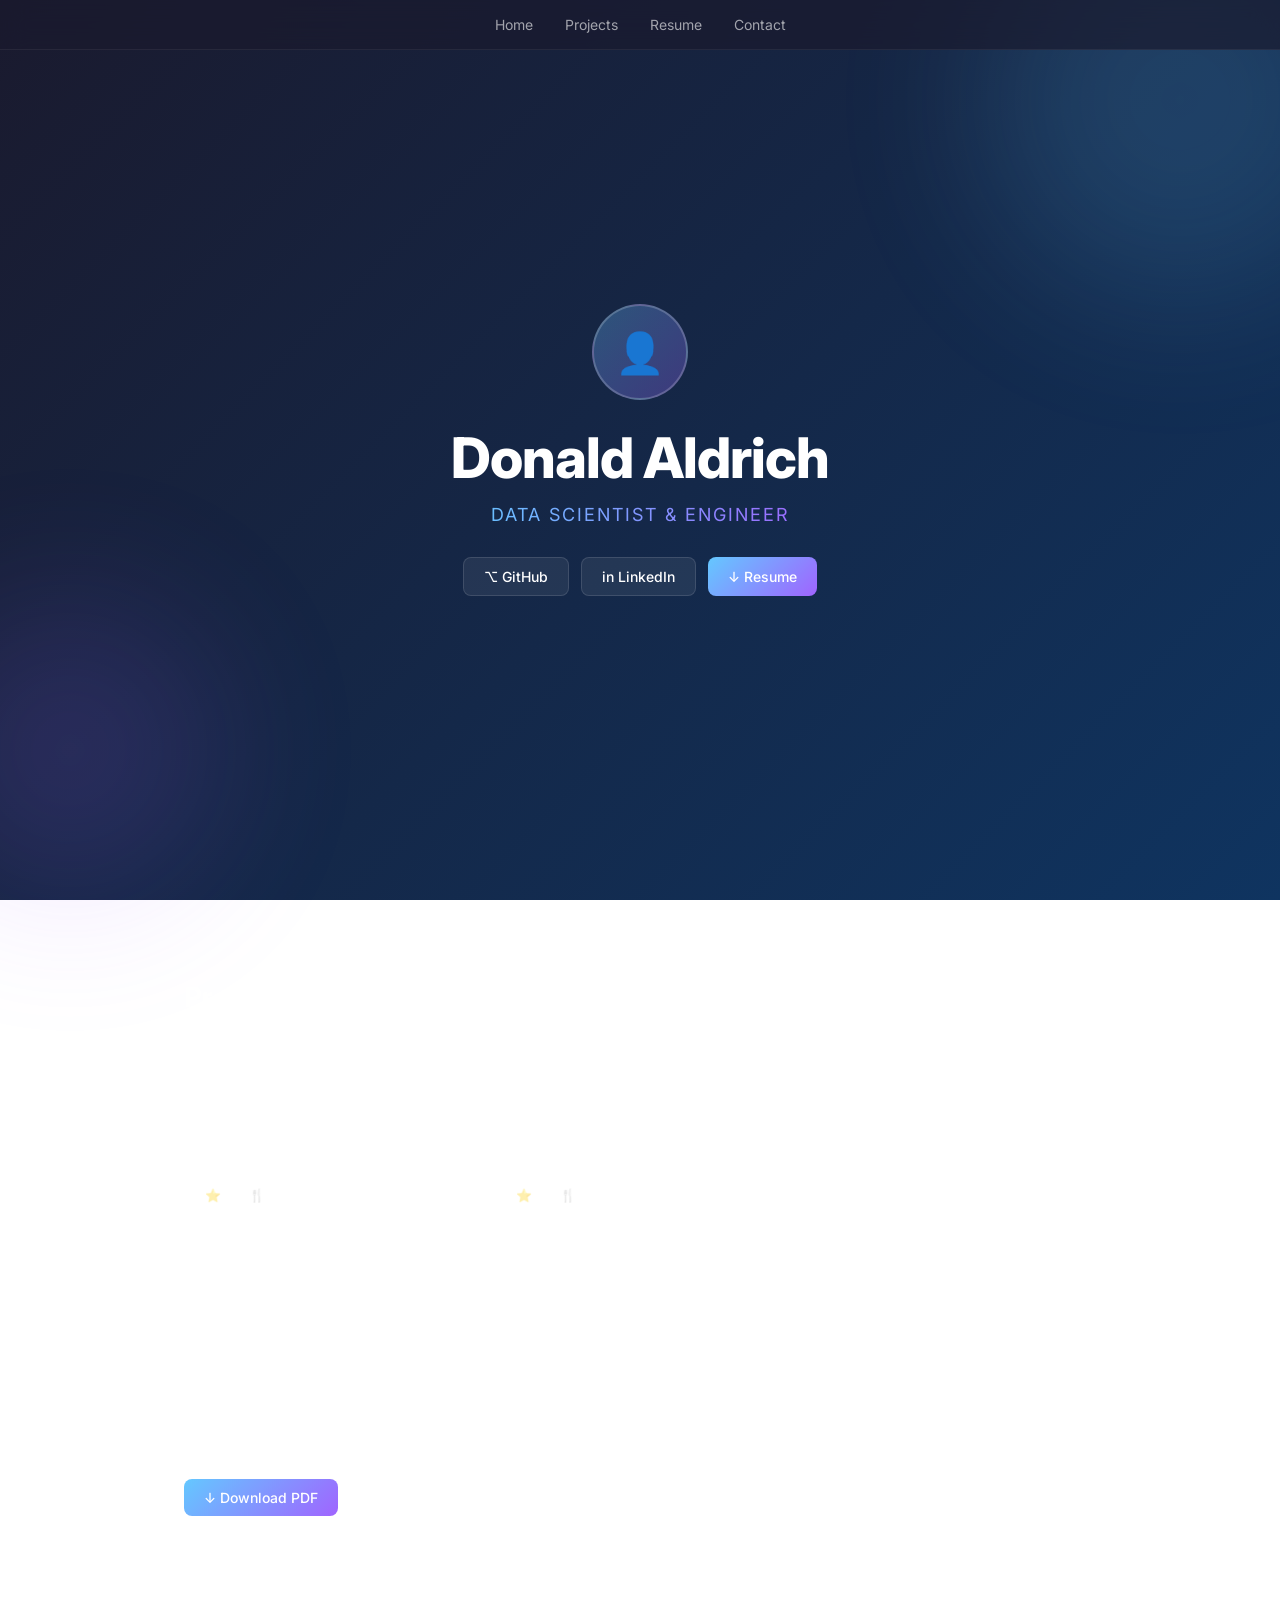
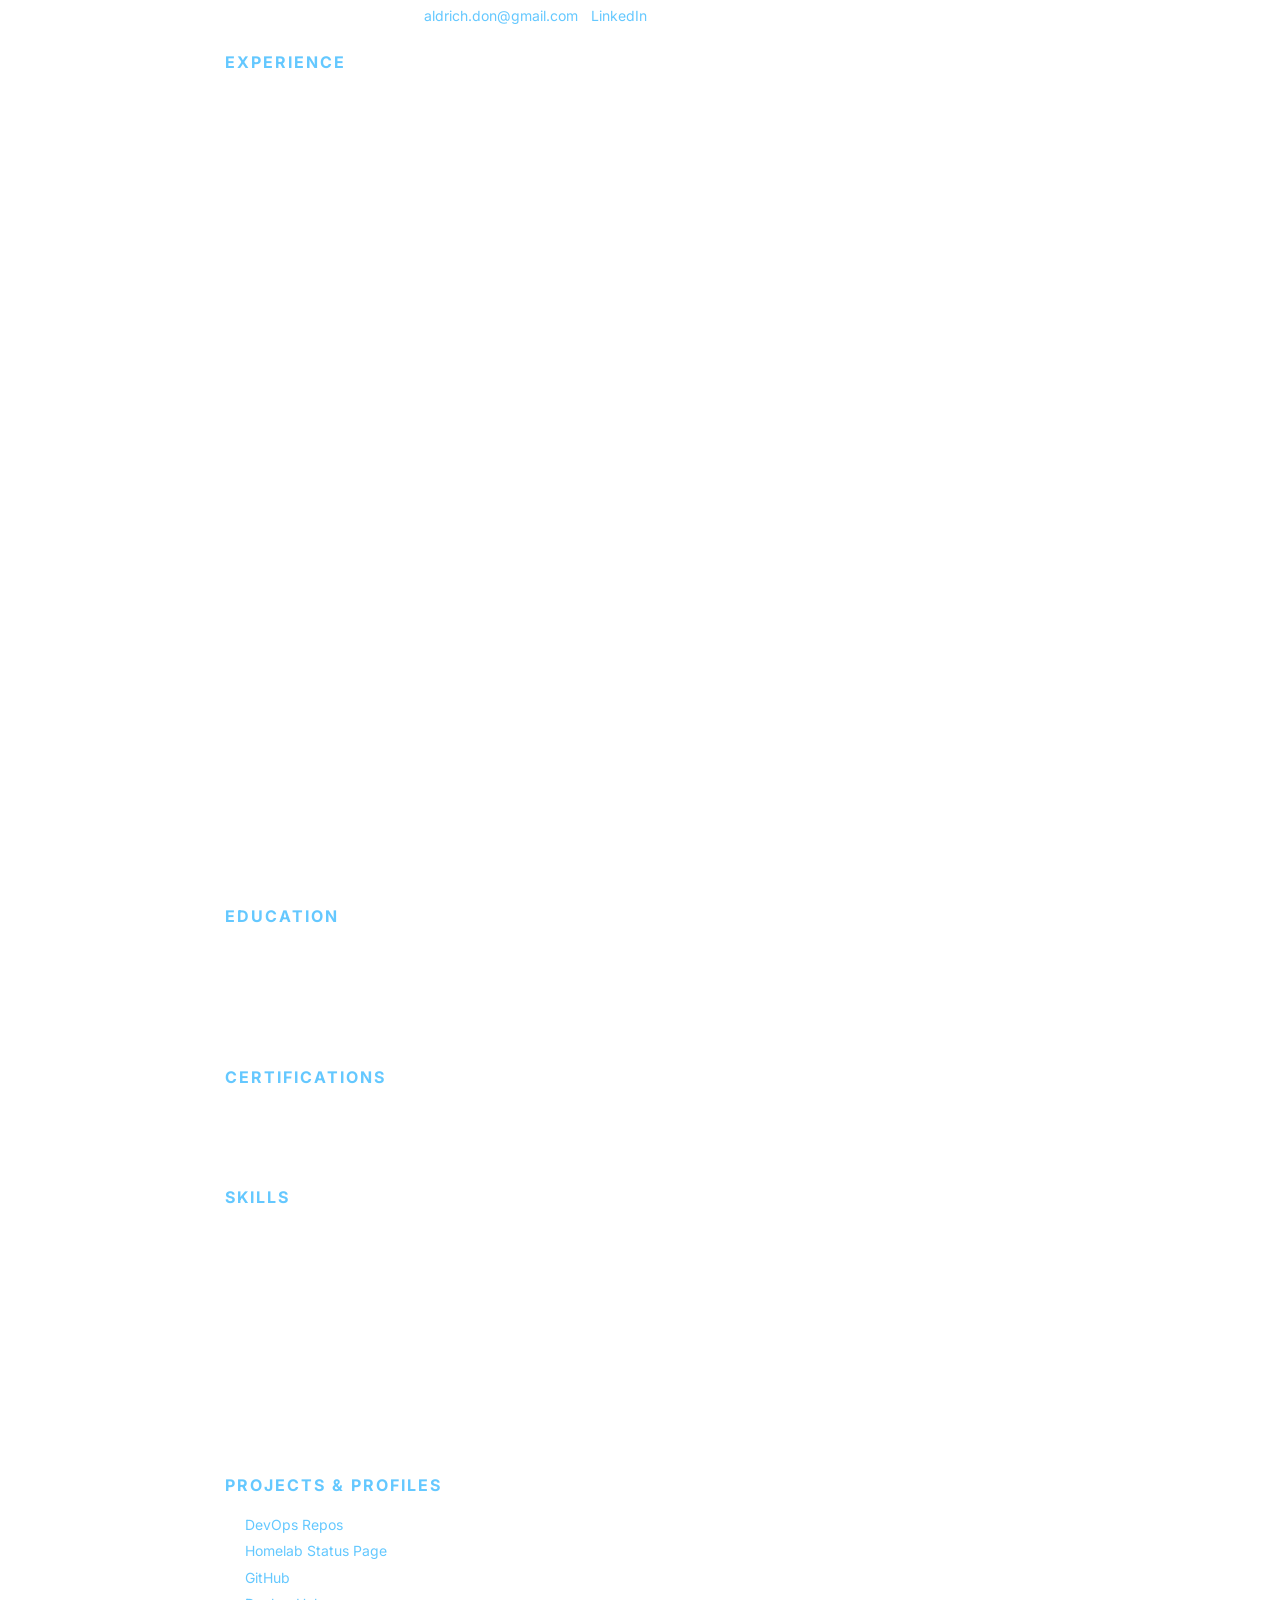
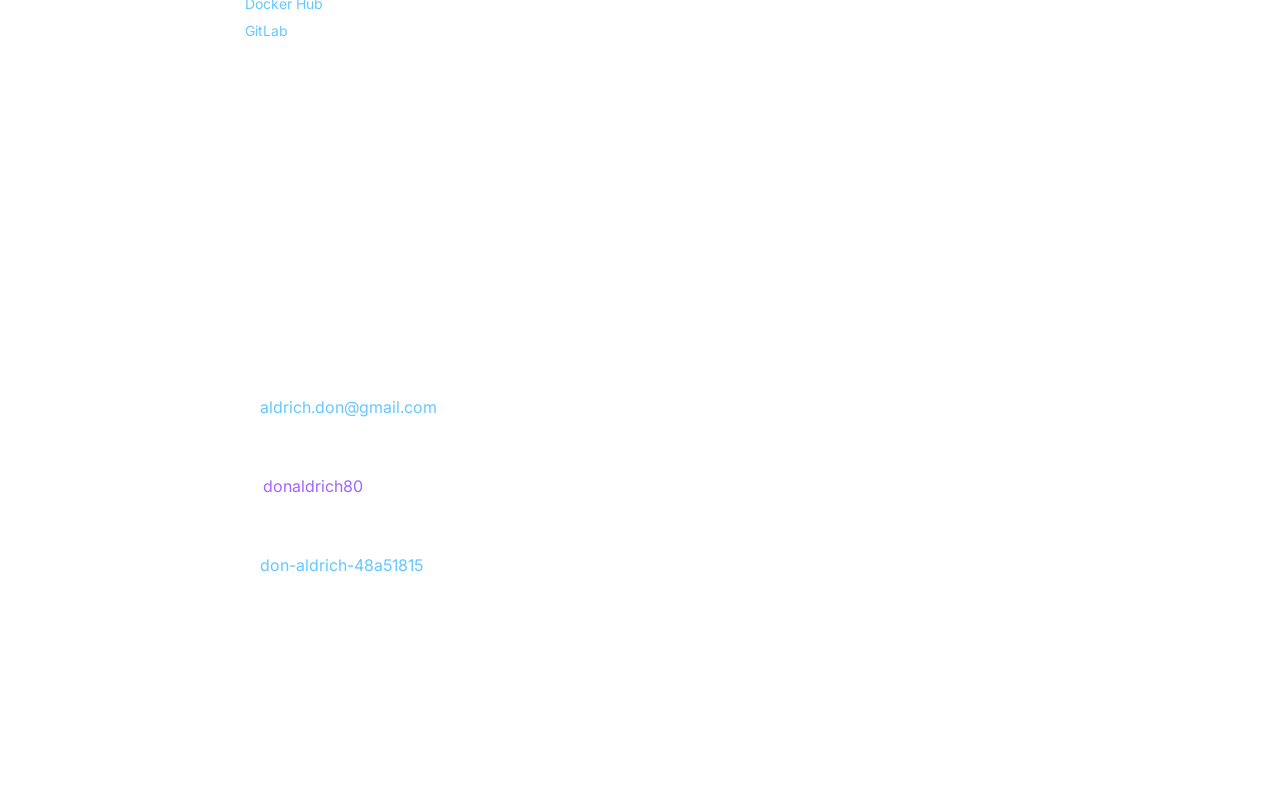
==== index.html @ c48403b6 "deploy: fc37e6090ed755e62eccf5a403fc40b8e1066cb6 donaldrich80/resume@fc37e6090ed755e62eccf5a403fc40b" ====
<!DOCTYPE html><html lang="en"> <head><meta charset="UTF-8"><meta name="viewport" content="width=device-width, initial-scale=1.0"><title>Donald Aldrich — Data Scientist &amp; Engineer</title><meta name="description" content="Portfolio of Donald Aldrich, Data Scientist &#38; Engineer"><link rel="preconnect" href="https://fonts.googleapis.com"><link rel="preconnect" href="https://fonts.gstatic.com" crossorigin><link href="https://fonts.googleapis.com/css2?family=Inter:wght@400;500;600;700;800&display=swap" rel="stylesheet"><link rel="icon" type="image/svg+xml" href="data:image/svg+xml,<svg xmlns='http://www.w3.org/2000/svg' viewBox='0 0 100 100'><text y='.9em' font-size='90'>👤</text></svg>"><style>.resume-content[data-astro-cid-kkjzqxxy] h1{font-size:1.5rem;font-weight:800;margin-bottom:4px}.resume-content[data-astro-cid-kkjzqxxy] h2{font-size:1rem;font-weight:700;letter-spacing:2px;text-transform:uppercase;color:var(--accent-blue);margin-top:28px;margin-bottom:12px;padding-bottom:6px;border-bottom:1px solid var(--glass-border)}.resume-content[data-astro-cid-kkjzqxxy] h3{font-size:.95rem;font-weight:600;margin-top:16px;margin-bottom:2px}.resume-content[data-astro-cid-kkjzqxxy] em{color:var(--text-muted);font-style:normal;font-size:.85rem;display:block;margin-bottom:6px}.resume-content[data-astro-cid-kkjzqxxy] ul{padding-left:20px;margin-bottom:8px}.resume-content[data-astro-cid-kkjzqxxy] li{font-size:.875rem;color:#ffffffbf;line-height:1.6;margin-bottom:4px}.resume-content[data-astro-cid-kkjzqxxy] p{font-size:.875rem;color:var(--text-muted);margin-bottom:8px}.resume-content[data-astro-cid-kkjzqxxy] strong{color:var(--text-primary);font-weight:600}.resume-content[data-astro-cid-kkjzqxxy] a{color:var(--accent-blue);text-decoration:none}.resume-content[data-astro-cid-kkjzqxxy] a:hover{text-decoration:underline}*,*:before,*:after{box-sizing:border-box;margin:0;padding:0}:root{--bg-start: #1a1a2e;--bg-end: #0f3460;--accent-blue: #64c8ff;--accent-purple: #a064ff;--glass-bg: rgba(255, 255, 255, .07);--glass-border: rgba(255, 255, 255, .12);--text-primary: #ffffff;--text-muted: rgba(255, 255, 255, .5);--font-sans: "Inter", system-ui, sans-serif}html{scroll-behavior:smooth}body{min-height:100vh;background:linear-gradient(135deg,var(--bg-start) 0%,var(--bg-end) 100%);background-attachment:fixed;color:var(--text-primary);font-family:var(--font-sans);overflow-x:hidden}.glass{background:var(--glass-bg);backdrop-filter:blur(12px);-webkit-backdrop-filter:blur(12px);border:1px solid var(--glass-border);border-radius:16px}.gradient-text{background:linear-gradient(90deg,var(--accent-blue),var(--accent-purple));-webkit-background-clip:text;-webkit-text-fill-color:transparent;background-clip:text}.orb{position:fixed;border-radius:50%;pointer-events:none;filter:blur(80px);opacity:.15;z-index:0}.orb-blue{width:400px;height:400px;background:var(--accent-blue);top:-100px;right:-100px}.orb-purple{width:300px;height:300px;background:var(--accent-purple);bottom:0;left:-80px}.btn{display:inline-flex;align-items:center;gap:8px;padding:10px 20px;border-radius:8px;font-size:.875rem;font-weight:500;text-decoration:none;transition:transform .2s,box-shadow .2s;cursor:pointer;border:none}.btn:hover{transform:translateY(-2px);box-shadow:0 8px 24px #0000004d}.btn-primary{background:linear-gradient(135deg,var(--accent-blue),var(--accent-purple));color:#fff}.btn-ghost{background:var(--glass-bg);border:1px solid var(--glass-border);color:var(--text-primary)}.btn-ghost:hover{background:#ffffff1f}.reveal{opacity:0;transform:translateY(28px);transition:opacity .6s ease,transform .6s ease}.reveal.visible{opacity:1;transform:translateY(0)}section{position:relative;z-index:1;padding:80px 24px;max-width:960px;margin:0 auto}@keyframes float{0%,to{transform:translateY(0)}50%{transform:translateY(-10px)}}.float{animation:float 4s ease-in-out infinite}
</style></head> <body> <!-- Ambient orbs (fixed, behind content) --> <div class="orb orb-blue"></div> <div class="orb orb-purple"></div> <!-- Nav --> <nav style="
      position: fixed; top: 0; left: 0; right: 0; z-index: 100;
      display: flex; justify-content: center; gap: 32px;
      padding: 16px 24px;
      background: rgba(26,26,46,0.7);
      backdrop-filter: blur(12px);
      border-bottom: 1px solid rgba(255,255,255,0.06);
    "> <a href="#hero" style="color: rgba(255,255,255,0.6); text-decoration: none; font-size: 0.875rem; transition: color 0.2s;" onmouseover="this.style.color='#fff'" onmouseout="this.style.color='rgba(255,255,255,0.6)'">Home</a> <a href="#projects" style="color: rgba(255,255,255,0.6); text-decoration: none; font-size: 0.875rem; transition: color 0.2s;" onmouseover="this.style.color='#fff'" onmouseout="this.style.color='rgba(255,255,255,0.6)'">Projects</a> <a href="#resume" style="color: rgba(255,255,255,0.6); text-decoration: none; font-size: 0.875rem; transition: color 0.2s;" onmouseover="this.style.color='#fff'" onmouseout="this.style.color='rgba(255,255,255,0.6)'">Resume</a> <a href="#contact" style="color: rgba(255,255,255,0.6); text-decoration: none; font-size: 0.875rem; transition: color 0.2s;" onmouseover="this.style.color='#fff'" onmouseout="this.style.color='rgba(255,255,255,0.6)'">Contact</a> </nav> <main> <section id="hero" style="min-height: 100vh; display: flex; align-items: center; justify-content: center; text-align: center;"> <div class="reveal"> <!-- Avatar --> <div class="float" style="margin-bottom: 24px;"> <div style="
        width: 96px; height: 96px; border-radius: 50%; margin: 0 auto;
        background: linear-gradient(135deg, rgba(100,200,255,0.3), rgba(160,100,255,0.3));
        border: 2px solid rgba(255,255,255,0.2);
        display: flex; align-items: center; justify-content: center;
        font-size: 2.5rem;
      ">👤</div> </div> <!-- Name + Title --> <h1 style="font-size: clamp(2rem, 5vw, 3.5rem); font-weight: 800; letter-spacing: -1px; margin-bottom: 12px;"> Donald Aldrich </h1> <p class="gradient-text" style="font-size: 1.125rem; letter-spacing: 2px; text-transform: uppercase; margin-bottom: 32px;"> Data Scientist &amp; Engineer </p> <!-- CTA buttons --> <div style="display: flex; gap: 12px; justify-content: center; flex-wrap: wrap;"> <a href="https://github.com/donaldrich80" target="_blank" rel="noopener" class="btn btn-ghost">
⌥ GitHub
</a> <a href="https://www.linkedin.com/in/don-aldrich-48a51815/" target="_blank" rel="noopener" class="btn btn-ghost">
in LinkedIn
</a> <a href="/resume.pdf" download class="btn btn-primary">
↓ Resume
</a> </div> </div> </section> <section id="projects" class="reveal"> <h2 style="font-size: 1.75rem; font-weight: 700; margin-bottom: 8px;">Projects</h2> <p style="color: rgba(255,255,255,0.5); margin-bottom: 40px;">A selection of public work</p> <div style="display: grid; grid-template-columns: repeat(auto-fill, minmax(280px, 1fr)); gap: 20px;"> <a href="https://github.com/donaldrich80/donaldrich80" target="_blank" rel="noopener" class="glass" style="
          display: block; padding: 20px; text-decoration: none; color: inherit;
          transition: transform 0.2s, box-shadow 0.2s;
        " onmouseover="this.style.transform='translateY(-4px)';this.style.boxShadow='0 12px 40px rgba(0,0,0,0.4)'" onmouseout="this.style.transform='';this.style.boxShadow=''"> <div style="display: flex; justify-content: space-between; align-items: flex-start; margin-bottom: 10px;"> <span style="font-weight: 600; font-size: 0.95rem;">donaldrich80</span>  </div> <p style="color: rgba(255,255,255,0.55); font-size: 0.85rem; line-height: 1.5; margin-bottom: 16px; min-height: 40px;"> My GitHub profile repo </p> <div style="display: flex; gap: 16px; font-size: 0.8rem; color: rgba(255,255,255,0.4);"> <span>⭐ 0</span> <span>🍴 0</span>  </div> </a><a href="https://github.com/donaldrich80/homelab" target="_blank" rel="noopener" class="glass" style="
          display: block; padding: 20px; text-decoration: none; color: inherit;
          transition: transform 0.2s, box-shadow 0.2s;
        " onmouseover="this.style.transform='translateY(-4px)';this.style.boxShadow='0 12px 40px rgba(0,0,0,0.4)'" onmouseout="this.style.transform='';this.style.boxShadow=''"> <div style="display: flex; justify-content: space-between; align-items: flex-start; margin-bottom: 10px;"> <span style="font-weight: 600; font-size: 0.95rem;">homelab</span>  </div> <p style="color: rgba(255,255,255,0.55); font-size: 0.85rem; line-height: 1.5; margin-bottom: 16px; min-height: 40px;"> No description </p> <div style="display: flex; gap: 16px; font-size: 0.8rem; color: rgba(255,255,255,0.4);"> <span>⭐ 0</span> <span>🍴 0</span>  </div> </a> </div> </section> <section id="resume" class="reveal" data-astro-cid-kkjzqxxy> <h2 style="font-size: 1.75rem; font-weight: 700; margin-bottom: 8px;" data-astro-cid-kkjzqxxy>Resume</h2> <p style="color: rgba(255,255,255,0.5); margin-bottom: 32px;" data-astro-cid-kkjzqxxy>View or download the full PDF</p> <div style="margin-bottom: 24px;" data-astro-cid-kkjzqxxy> <a href="/resume.pdf" download class="btn btn-primary" style="margin-right: 12px;" data-astro-cid-kkjzqxxy>
↓ Download PDF
</a> <a href="/resume.pdf" target="_blank" rel="noopener" class="btn btn-ghost" data-astro-cid-kkjzqxxy>
↗ Open in new tab
</a> </div> <div class="glass resume-content" style="padding: 32px 40px;" data-astro-cid-kkjzqxxy> <h1 id="donavan-aldrich">Donavan Aldrich</h1>
<p>Dallas, TX | (573) 239-5923 | <a href="mailto:aldrich.don@gmail.com">aldrich.don@gmail.com</a> | <a href="https://www.linkedin.com/in/don-aldrich-48a51815/">LinkedIn</a></p>
<h2 id="experience">Experience</h2>
<h3 id="devops-engineer-contract--wells-fargo">DevOps Engineer (Contract) — Wells Fargo</h3>
<p><em>Mar 2024 – Aug 2025 | Irving, TX</em></p>
<ul>
<li>Automated various manual processes (maintenance, upgrading, provisioning) for critical network security infrastructure (RSA/2FA)</li>
<li>Implemented observability metrics with Prometheus and Grafana, enabling real-time monitoring and alerting for production incidents</li>
</ul>
<h3 id="devops-engineer--digital-river">DevOps Engineer — Digital River</h3>
<p><em>Mar 2018 – Mar 2024 | Dallas, TX</em></p>
<ul>
<li>Deployed and maintained AWS infrastructure including compute (EC2, Lambda), storage (S3, EBS, EFS), databases (RDS, DynamoDB, Aurora), networking (VPC, Route 53, CloudFront, ELB), and governance (IAM, CloudWatch)</li>
<li>Engineered, implemented, and managed Kubernetes-based multi-node environments and scalable containerized application deployments using EKS, Helm charts, and ArgoCD</li>
<li>Automated infrastructure provisioning and configuration management using Terraform, Ansible, and Packer across multiple environments</li>
<li>Designed metric/logging collection, aggregation, and alerting solutions using Prometheus, Grafana, and InfluxDB</li>
<li>Built, managed, and optimized CI/CD pipelines using Gitlab-CI and GitHub Actions for continuous integration and automated testing</li>
<li>Automated system administration tasks including patching, performance tuning, and troubleshooting across all cloud-based Linux instances</li>
<li>Solid experience with Python scripting for process automation and serverless Lambda development</li>
<li>Optimized cost and performance through automation and tagging strategies</li>
</ul>
<h3 id="data-scientist--elevate-finance">Data Scientist — Elevate Finance</h3>
<p><em>Apr 2014 – Feb 2018 | Addison, TX</em></p>
<ul>
<li>Collaborated with cross-functional teams to formulate and refine operational strategies using statistical analysis and machine learning algorithms</li>
</ul>
<h3 id="statistician--gm-financial">Statistician — GM Financial</h3>
<p><em>Jun 2011 – Apr 2014 | Ft. Worth, TX</em></p>
<ul>
<li>Constructed, validated, and implemented proprietary risk scorecards, back-end predictive models, risk management algorithms, and analytics tools</li>
</ul>
<h3 id="research-specialist--university-of-missouri">Research Specialist — University of Missouri</h3>
<p><em>Jul 2006 – Aug 2009 | Columbia, MO</em></p>
<h2 id="education">Education</h2>
<h3 id="master-of-business-administration-mba">Master of Business Administration (MBA)</h3>
<p><em>University of Texas at Dallas | Dec 2010</em></p>
<h3 id="bachelor-of-science-in-biochemistry">Bachelor of Science in Biochemistry</h3>
<p><em>University of Missouri | May 2006</em></p>
<h2 id="certifications">Certifications</h2>
<ul>
<li>
<p><strong>AWS Certified Solutions Architect – Associate</strong> — Amazon Web Services</p>
</li>
<li>
<p><strong>HashiCorp Certified: Terraform Associate</strong> — HashiCorp</p>
</li>
</ul>
<h2 id="skills">Skills</h2>
<p><strong>AI &#x26; LLMs:</strong> OpenAI, Claude, LangChain, LlamaIndex, Ollama, Hugging Face, RAG, Prompt Engineering, TensorFlow, PyTorch, MLflow<br>
<strong>API:</strong> Kong, Postman, OpenAPI, FastAPI, Swagger<br>
<strong>AWS:</strong> EC2, Lambda, RDS, DynamoDB, S3, EBS, EFS, IAM, EKS, Aurora, Route53, VPC, CloudFront, ELB, CloudWatch<br>
<strong>Automation &#x26; CI/CD:</strong> Drone, AAP, Gitlab, Ansible, GitLab-CI, Github Actions<br>
<strong>Containers &#x26; Virtualization:</strong> Docker, Kubernetes, Helm, BuildX, ArgoCD, Proxmox, VMware, Docker-Compose<br>
<strong>Database:</strong> InfluxDB, Postgres, MySQL, MariaDB, Elasticsearch, MongoDB<br>
<strong>HashiCorp:</strong> Terraform, Vault, Consul, Packer, Vagrant<br>
<strong>Monitoring:</strong> Kibana, Netdata, Logstash, Filebeat, Grafana, Prometheus<br>
<strong>Network / Proxy:</strong> OpenVPN, Traefik, Nginx, WireGuard, Unbound, DNSmasq, TLS/SSL, Cloudflare, Fail2ban<br>
<strong>Scripting:</strong> BASH, Python, Linux<br>
<strong>Security:</strong> RSA, 2FA, PKI<br>
<strong>Data Science:</strong> Machine Learning, Statistical Analysis, Predictive Modeling, Risk Modeling</p>
<h2 id="projects--profiles">Projects &#x26; Profiles</h2>
<ul>
<li><a href="https://resume.donavanaldrich.com/projects">DevOps Repos</a></li>
<li><a href="https://uptime.donavanaldrich.com/status/public">Homelab Status Page</a></li>
<li><a href="https://github.com/donaldrich80">GitHub</a></li>
<li><a href="https://hub.docker.com/u/donaldrich">Docker Hub</a></li>
<li><a href="https://gitlab.com/donaldrich">GitLab</a></li>
</ul> </div> </section> <section id="contact" class="reveal"> <h2 style="font-size: 1.75rem; font-weight: 700; margin-bottom: 8px;">Contact</h2> <p style="color: rgba(255,255,255,0.5); margin-bottom: 32px;">Let's connect</p> <div class="glass" style="padding: 32px; max-width: 480px;"> <div style="display: flex; flex-direction: column; gap: 20px;"> <a href="mailto:aldrich.don@gmail.com" style="display: flex; align-items: center; gap: 14px; text-decoration: none; color: inherit; padding: 12px; border-radius: 8px; transition: background 0.2s;" onmouseover="this.style.background='rgba(255,255,255,0.08)'" onmouseout="this.style.background=''"> <span style="font-size: 1.25rem;">✉</span> <div> <div style="font-size: 0.75rem; color: rgba(255,255,255,0.4); text-transform: uppercase; letter-spacing: 1px;">Email</div> <div style="color: #64c8ff;">aldrich.don@gmail.com</div> </div> </a> <a href="https://github.com/donaldrich80" target="_blank" rel="noopener" style="display: flex; align-items: center; gap: 14px; text-decoration: none; color: inherit; padding: 12px; border-radius: 8px; transition: background 0.2s;" onmouseover="this.style.background='rgba(255,255,255,0.08)'" onmouseout="this.style.background=''"> <span style="font-size: 1.25rem;">⌥</span> <div> <div style="font-size: 0.75rem; color: rgba(255,255,255,0.4); text-transform: uppercase; letter-spacing: 1px;">GitHub</div> <div style="color: #a064ff;">donaldrich80</div> </div> </a> <a href="https://www.linkedin.com/in/don-aldrich-48a51815/" target="_blank" rel="noopener" style="display: flex; align-items: center; gap: 14px; text-decoration: none; color: inherit; padding: 12px; border-radius: 8px; transition: background 0.2s;" onmouseover="this.style.background='rgba(255,255,255,0.08)'" onmouseout="this.style.background=''"> <span style="font-size: 1.25rem;">in</span> <div> <div style="font-size: 0.75rem; color: rgba(255,255,255,0.4); text-transform: uppercase; letter-spacing: 1px;">LinkedIn</div> <div style="color: #64c8ff;">don-aldrich-48a51815</div> </div> </a> </div> </div> </section> </main> <!-- Footer --> <footer style="text-align: center; padding: 40px 24px; color: rgba(255,255,255,0.25); font-size: 0.8rem; position: relative; z-index: 1;">
© 2026 Donald Aldrich </footer> <!-- Scroll-reveal script --> <script type="module">const s=new IntersectionObserver(e=>e.forEach(r=>{r.isIntersecting&&r.target.classList.add("visible")}),{threshold:.15});document.querySelectorAll(".reveal").forEach(e=>s.observe(e));</script> </body> </html>
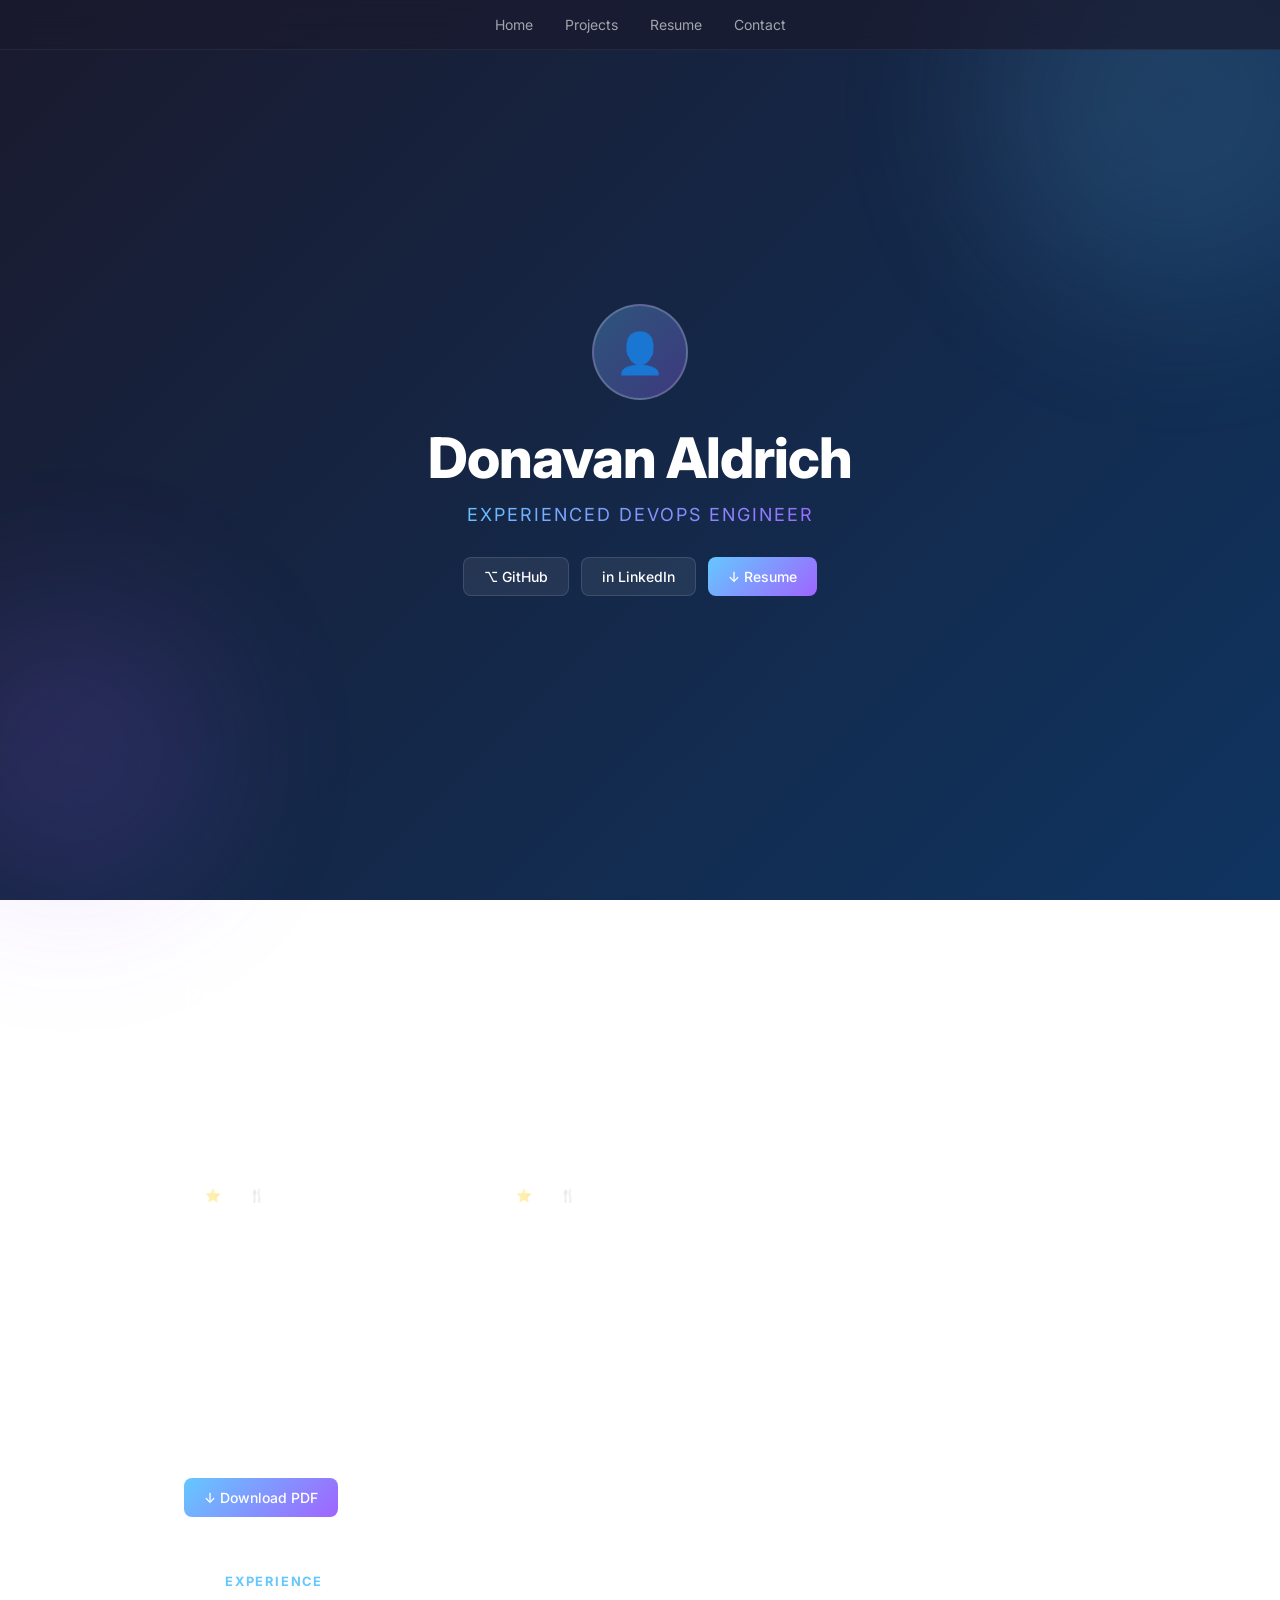
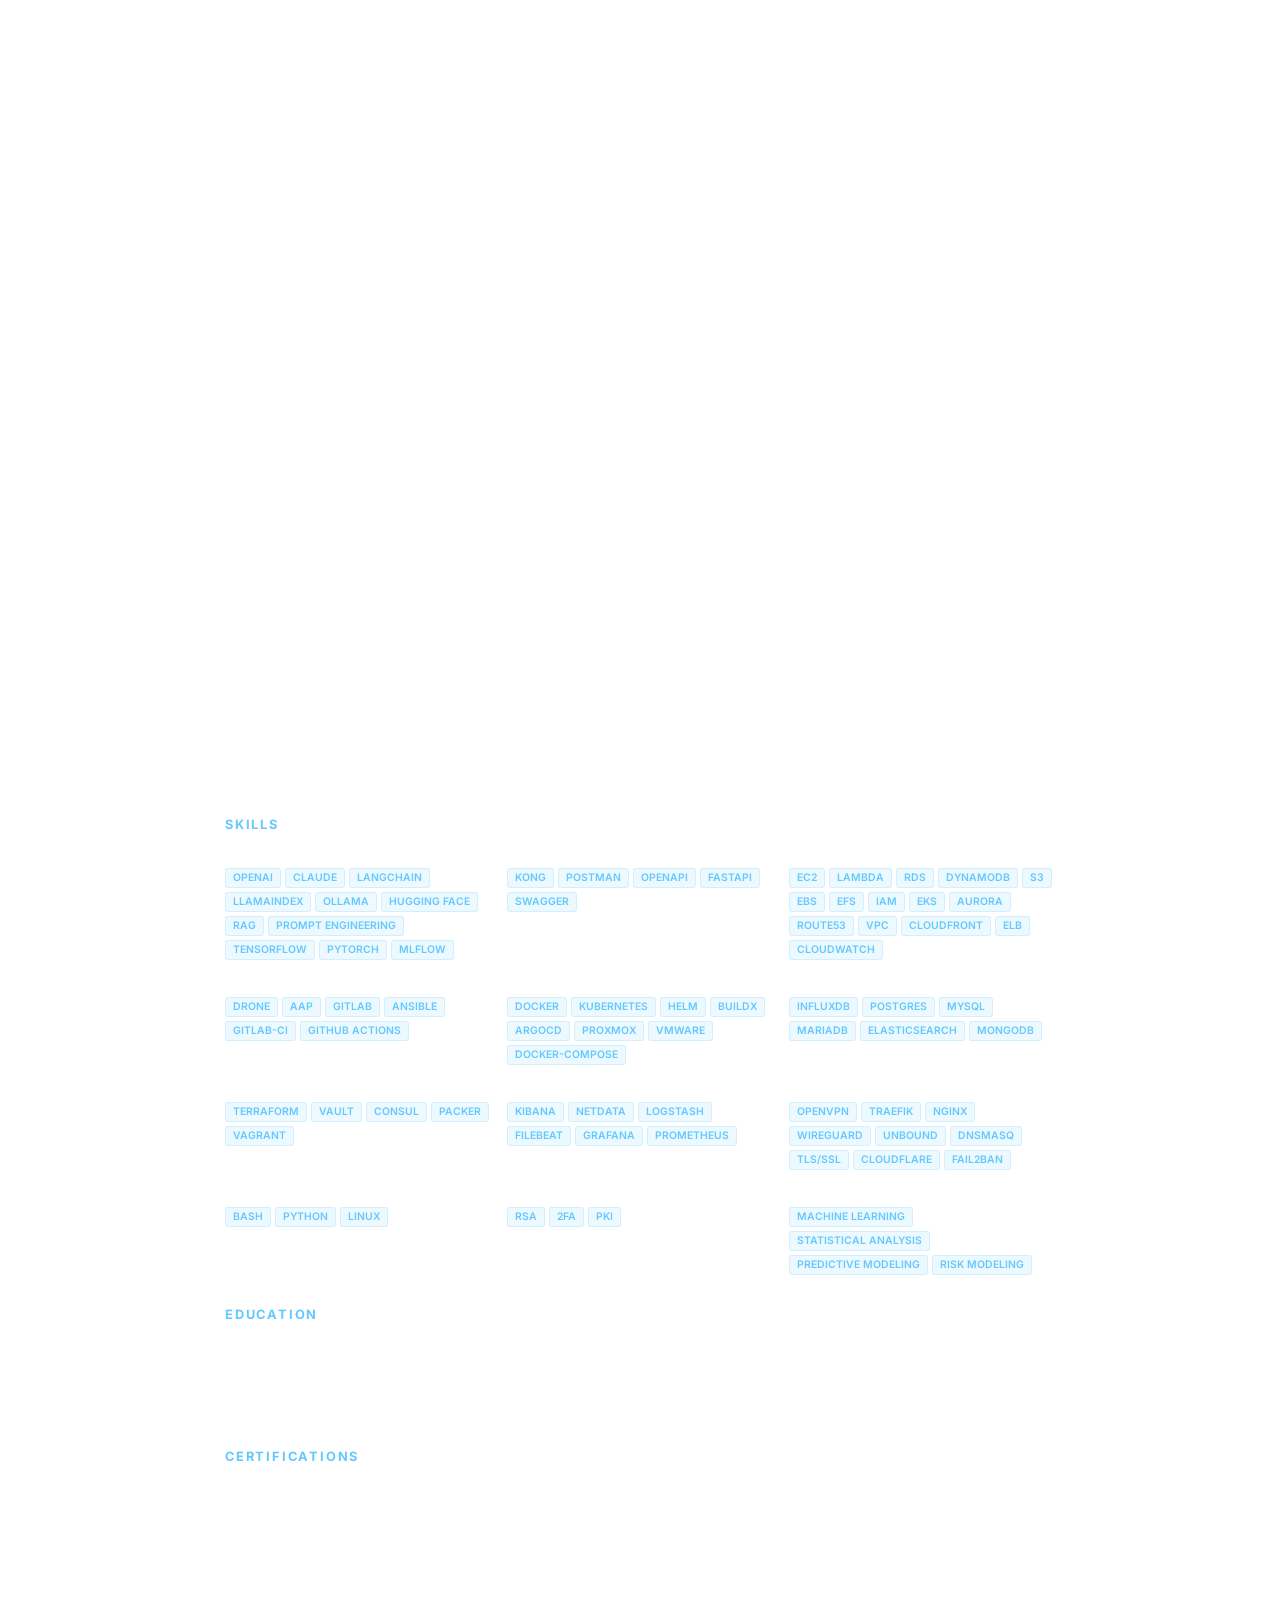
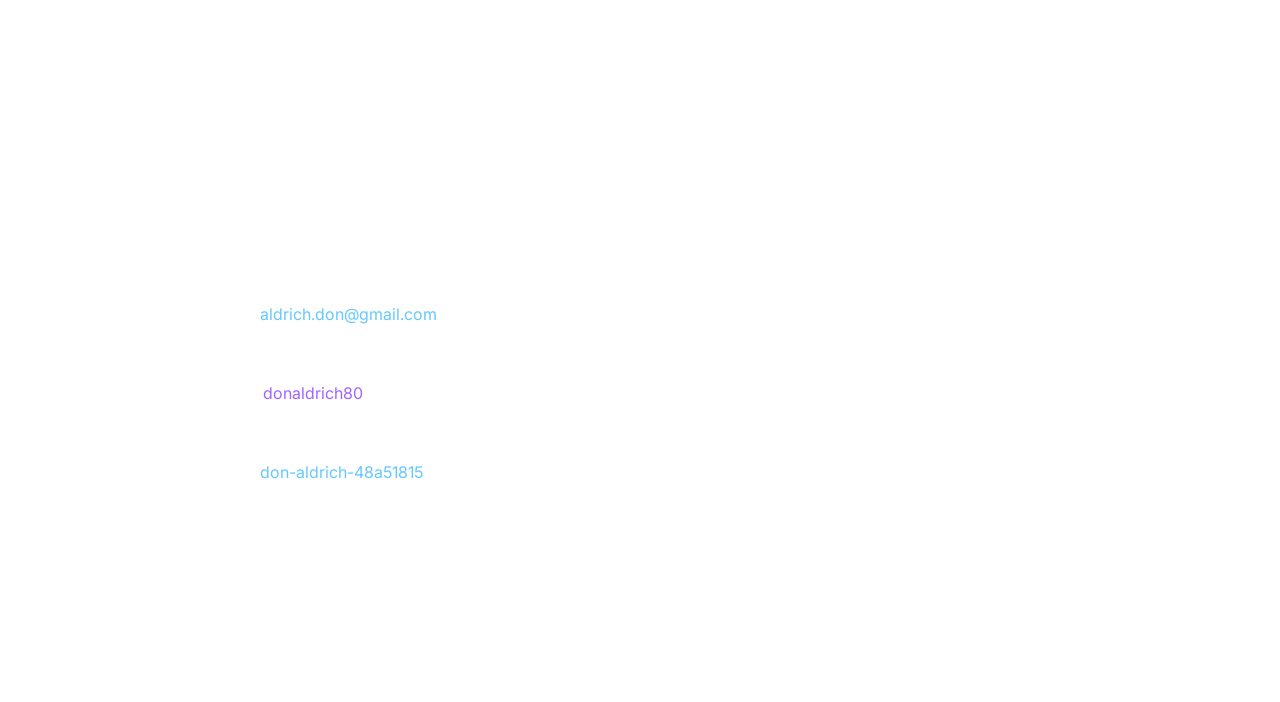
==== commit 11c4a37f: "deploy: a31403736b36b23a5b017012bdee1bc68c4077e2 donaldrich80/resume@a31403736b36b23a5b017012bdee1bc" ====
--- a/index.html
+++ b/index.html
@@ -1,5 +1,4 @@
-<!DOCTYPE html><html lang="en"> <head><meta charset="UTF-8"><meta name="viewport" content="width=device-width, initial-scale=1.0"><title>Donald Aldrich — Data Scientist &amp; Engineer</title><meta name="description" content="Portfolio of Donald Aldrich, Data Scientist &#38; Engineer"><link rel="preconnect" href="https://fonts.googleapis.com"><link rel="preconnect" href="https://fonts.gstatic.com" crossorigin><link href="https://fonts.googleapis.com/css2?family=Inter:wght@400;500;600;700;800&display=swap" rel="stylesheet"><link rel="icon" type="image/svg+xml" href="data:image/svg+xml,<svg xmlns='http://www.w3.org/2000/svg' viewBox='0 0 100 100'><text y='.9em' font-size='90'>👤</text></svg>"><style>.resume-content[data-astro-cid-kkjzqxxy] h1{font-size:1.5rem;font-weight:800;margin-bottom:4px}.resume-content[data-astro-cid-kkjzqxxy] h2{font-size:1rem;font-weight:700;letter-spacing:2px;text-transform:uppercase;color:var(--accent-blue);margin-top:28px;margin-bottom:12px;padding-bottom:6px;border-bottom:1px solid var(--glass-border)}.resume-content[data-astro-cid-kkjzqxxy] h3{font-size:.95rem;font-weight:600;margin-top:16px;margin-bottom:2px}.resume-content[data-astro-cid-kkjzqxxy] em{color:var(--text-muted);font-style:normal;font-size:.85rem;display:block;margin-bottom:6px}.resume-content[data-astro-cid-kkjzqxxy] ul{padding-left:20px;margin-bottom:8px}.resume-content[data-astro-cid-kkjzqxxy] li{font-size:.875rem;color:#ffffffbf;line-height:1.6;margin-bottom:4px}.resume-content[data-astro-cid-kkjzqxxy] p{font-size:.875rem;color:var(--text-muted);margin-bottom:8px}.resume-content[data-astro-cid-kkjzqxxy] strong{color:var(--text-primary);font-weight:600}.resume-content[data-astro-cid-kkjzqxxy] a{color:var(--accent-blue);text-decoration:none}.resume-content[data-astro-cid-kkjzqxxy] a:hover{text-decoration:underline}*,*:before,*:after{box-sizing:border-box;margin:0;padding:0}:root{--bg-start: #1a1a2e;--bg-end: #0f3460;--accent-blue: #64c8ff;--accent-purple: #a064ff;--glass-bg: rgba(255, 255, 255, .07);--glass-border: rgba(255, 255, 255, .12);--text-primary: #ffffff;--text-muted: rgba(255, 255, 255, .5);--font-sans: "Inter", system-ui, sans-serif}html{scroll-behavior:smooth}body{min-height:100vh;background:linear-gradient(135deg,var(--bg-start) 0%,var(--bg-end) 100%);background-attachment:fixed;color:var(--text-primary);font-family:var(--font-sans);overflow-x:hidden}.glass{background:var(--glass-bg);backdrop-filter:blur(12px);-webkit-backdrop-filter:blur(12px);border:1px solid var(--glass-border);border-radius:16px}.gradient-text{background:linear-gradient(90deg,var(--accent-blue),var(--accent-purple));-webkit-background-clip:text;-webkit-text-fill-color:transparent;background-clip:text}.orb{position:fixed;border-radius:50%;pointer-events:none;filter:blur(80px);opacity:.15;z-index:0}.orb-blue{width:400px;height:400px;background:var(--accent-blue);top:-100px;right:-100px}.orb-purple{width:300px;height:300px;background:var(--accent-purple);bottom:0;left:-80px}.btn{display:inline-flex;align-items:center;gap:8px;padding:10px 20px;border-radius:8px;font-size:.875rem;font-weight:500;text-decoration:none;transition:transform .2s,box-shadow .2s;cursor:pointer;border:none}.btn:hover{transform:translateY(-2px);box-shadow:0 8px 24px #0000004d}.btn-primary{background:linear-gradient(135deg,var(--accent-blue),var(--accent-purple));color:#fff}.btn-ghost{background:var(--glass-bg);border:1px solid var(--glass-border);color:var(--text-primary)}.btn-ghost:hover{background:#ffffff1f}.reveal{opacity:0;transform:translateY(28px);transition:opacity .6s ease,transform .6s ease}.reveal.visible{opacity:1;transform:translateY(0)}section{position:relative;z-index:1;padding:80px 24px;max-width:960px;margin:0 auto}@keyframes float{0%,to{transform:translateY(0)}50%{transform:translateY(-10px)}}.float{animation:float 4s ease-in-out infinite}
-</style></head> <body> <!-- Ambient orbs (fixed, behind content) --> <div class="orb orb-blue"></div> <div class="orb orb-purple"></div> <!-- Nav --> <nav style="
+<!DOCTYPE html><html lang="en"> <head><meta charset="UTF-8"><meta name="viewport" content="width=device-width, initial-scale=1.0"><title>Donavan Aldrich — Experienced DevOps Engineer</title><meta name="description" content="Portfolio of Donavan Aldrich, Experienced DevOps Engineer"><link rel="preconnect" href="https://fonts.googleapis.com"><link rel="preconnect" href="https://fonts.gstatic.com" crossorigin><link href="https://fonts.googleapis.com/css2?family=Inter:wght@400;500;600;700;800&display=swap" rel="stylesheet"><link rel="icon" type="image/svg+xml" href="data:image/svg+xml,<svg xmlns='http://www.w3.org/2000/svg' viewBox='0 0 100 100'><text y='.9em' font-size='90'>👤</text></svg>"><link rel="stylesheet" href="/_astro/index@_@astro.XetKezFx.css"></head> <body> <!-- Ambient orbs (fixed, behind content) --> <div class="orb orb-blue"></div> <div class="orb orb-purple"></div> <!-- Nav --> <nav style="
       position: fixed; top: 0; left: 0; right: 0; z-index: 100;
       display: flex; justify-content: center; gap: 32px;
       padding: 16px 24px;
@@ -12,7 +11,7 @@
         border: 2px solid rgba(255,255,255,0.2);
         display: flex; align-items: center; justify-content: center;
         font-size: 2.5rem;
-      ">👤</div> </div> <!-- Name + Title --> <h1 style="font-size: clamp(2rem, 5vw, 3.5rem); font-weight: 800; letter-spacing: -1px; margin-bottom: 12px;"> Donald Aldrich </h1> <p class="gradient-text" style="font-size: 1.125rem; letter-spacing: 2px; text-transform: uppercase; margin-bottom: 32px;"> Data Scientist &amp; Engineer </p> <!-- CTA buttons --> <div style="display: flex; gap: 12px; justify-content: center; flex-wrap: wrap;"> <a href="https://github.com/donaldrich80" target="_blank" rel="noopener" class="btn btn-ghost">
+      ">👤</div> </div> <!-- Name + Title --> <h1 style="font-size: clamp(2rem, 5vw, 3.5rem); font-weight: 800; letter-spacing: -1px; margin-bottom: 12px;"> Donavan Aldrich </h1> <p class="gradient-text" style="font-size: 1.125rem; letter-spacing: 2px; text-transform: uppercase; margin-bottom: 32px;"> Experienced DevOps Engineer </p> <!-- CTA buttons --> <div style="display: flex; gap: 12px; justify-content: center; flex-wrap: wrap;"> <a href="https://github.com/donaldrich80" target="_blank" rel="noopener" class="btn btn-ghost">
 ⌥ GitHub
 </a> <a href="https://www.linkedin.com/in/don-aldrich-48a51815/" target="_blank" rel="noopener" class="btn btn-ghost">
 in LinkedIn
@@ -24,76 +23,11 @@
         " onmouseover="this.style.transform='translateY(-4px)';this.style.boxShadow='0 12px 40px rgba(0,0,0,0.4)'" onmouseout="this.style.transform='';this.style.boxShadow=''"> <div style="display: flex; justify-content: space-between; align-items: flex-start; margin-bottom: 10px;"> <span style="font-weight: 600; font-size: 0.95rem;">donaldrich80</span>  </div> <p style="color: rgba(255,255,255,0.55); font-size: 0.85rem; line-height: 1.5; margin-bottom: 16px; min-height: 40px;"> My GitHub profile repo </p> <div style="display: flex; gap: 16px; font-size: 0.8rem; color: rgba(255,255,255,0.4);"> <span>⭐ 0</span> <span>🍴 0</span>  </div> </a><a href="https://github.com/donaldrich80/homelab" target="_blank" rel="noopener" class="glass" style="
           display: block; padding: 20px; text-decoration: none; color: inherit;
           transition: transform 0.2s, box-shadow 0.2s;
-        " onmouseover="this.style.transform='translateY(-4px)';this.style.boxShadow='0 12px 40px rgba(0,0,0,0.4)'" onmouseout="this.style.transform='';this.style.boxShadow=''"> <div style="display: flex; justify-content: space-between; align-items: flex-start; margin-bottom: 10px;"> <span style="font-weight: 600; font-size: 0.95rem;">homelab</span>  </div> <p style="color: rgba(255,255,255,0.55); font-size: 0.85rem; line-height: 1.5; margin-bottom: 16px; min-height: 40px;"> No description </p> <div style="display: flex; gap: 16px; font-size: 0.8rem; color: rgba(255,255,255,0.4);"> <span>⭐ 0</span> <span>🍴 0</span>  </div> </a> </div> </section> <section id="resume" class="reveal" data-astro-cid-kkjzqxxy> <h2 style="font-size: 1.75rem; font-weight: 700; margin-bottom: 8px;" data-astro-cid-kkjzqxxy>Resume</h2> <p style="color: rgba(255,255,255,0.5); margin-bottom: 32px;" data-astro-cid-kkjzqxxy>View or download the full PDF</p> <div style="margin-bottom: 24px;" data-astro-cid-kkjzqxxy> <a href="/resume.pdf" download class="btn btn-primary" style="margin-right: 12px;" data-astro-cid-kkjzqxxy>
+        " onmouseover="this.style.transform='translateY(-4px)';this.style.boxShadow='0 12px 40px rgba(0,0,0,0.4)'" onmouseout="this.style.transform='';this.style.boxShadow=''"> <div style="display: flex; justify-content: space-between; align-items: flex-start; margin-bottom: 10px;"> <span style="font-weight: 600; font-size: 0.95rem;">homelab</span>  </div> <p style="color: rgba(255,255,255,0.55); font-size: 0.85rem; line-height: 1.5; margin-bottom: 16px; min-height: 40px;"> No description </p> <div style="display: flex; gap: 16px; font-size: 0.8rem; color: rgba(255,255,255,0.4);"> <span>⭐ 0</span> <span>🍴 0</span>  </div> </a> </div> </section> <section id="resume" class="reveal" data-astro-cid-kkjzqxxy> <h2 style="font-size: 1.75rem; font-weight: 700; margin-bottom: 8px;" data-astro-cid-kkjzqxxy>Resume</h2> <p style="color: rgba(255,255,255,0.5); margin-bottom: 32px;" data-astro-cid-kkjzqxxy>View or download the full PDF</p> <div style="margin-bottom: 24px; display: flex; gap: 12px; flex-wrap: wrap;" data-astro-cid-kkjzqxxy> <a href="/resume.pdf" download class="btn btn-primary" data-astro-cid-kkjzqxxy>
 ↓ Download PDF
 </a> <a href="/resume.pdf" target="_blank" rel="noopener" class="btn btn-ghost" data-astro-cid-kkjzqxxy>
 ↗ Open in new tab
-</a> </div> <div class="glass resume-content" style="padding: 32px 40px;" data-astro-cid-kkjzqxxy> <h1 id="donavan-aldrich">Donavan Aldrich</h1>
-<p>Dallas, TX | (573) 239-5923 | <a href="mailto:aldrich.don@gmail.com">aldrich.don@gmail.com</a> | <a href="https://www.linkedin.com/in/don-aldrich-48a51815/">LinkedIn</a></p>
-<h2 id="experience">Experience</h2>
-<h3 id="devops-engineer-contract--wells-fargo">DevOps Engineer (Contract) — Wells Fargo</h3>
-<p><em>Mar 2024 – Aug 2025 | Irving, TX</em></p>
-<ul>
-<li>Automated various manual processes (maintenance, upgrading, provisioning) for critical network security infrastructure (RSA/2FA)</li>
-<li>Implemented observability metrics with Prometheus and Grafana, enabling real-time monitoring and alerting for production incidents</li>
-</ul>
-<h3 id="devops-engineer--digital-river">DevOps Engineer — Digital River</h3>
-<p><em>Mar 2018 – Mar 2024 | Dallas, TX</em></p>
-<ul>
-<li>Deployed and maintained AWS infrastructure including compute (EC2, Lambda), storage (S3, EBS, EFS), databases (RDS, DynamoDB, Aurora), networking (VPC, Route 53, CloudFront, ELB), and governance (IAM, CloudWatch)</li>
-<li>Engineered, implemented, and managed Kubernetes-based multi-node environments and scalable containerized application deployments using EKS, Helm charts, and ArgoCD</li>
-<li>Automated infrastructure provisioning and configuration management using Terraform, Ansible, and Packer across multiple environments</li>
-<li>Designed metric/logging collection, aggregation, and alerting solutions using Prometheus, Grafana, and InfluxDB</li>
-<li>Built, managed, and optimized CI/CD pipelines using Gitlab-CI and GitHub Actions for continuous integration and automated testing</li>
-<li>Automated system administration tasks including patching, performance tuning, and troubleshooting across all cloud-based Linux instances</li>
-<li>Solid experience with Python scripting for process automation and serverless Lambda development</li>
-<li>Optimized cost and performance through automation and tagging strategies</li>
-</ul>
-<h3 id="data-scientist--elevate-finance">Data Scientist — Elevate Finance</h3>
-<p><em>Apr 2014 – Feb 2018 | Addison, TX</em></p>
-<ul>
-<li>Collaborated with cross-functional teams to formulate and refine operational strategies using statistical analysis and machine learning algorithms</li>
-</ul>
-<h3 id="statistician--gm-financial">Statistician — GM Financial</h3>
-<p><em>Jun 2011 – Apr 2014 | Ft. Worth, TX</em></p>
-<ul>
-<li>Constructed, validated, and implemented proprietary risk scorecards, back-end predictive models, risk management algorithms, and analytics tools</li>
-</ul>
-<h3 id="research-specialist--university-of-missouri">Research Specialist — University of Missouri</h3>
-<p><em>Jul 2006 – Aug 2009 | Columbia, MO</em></p>
-<h2 id="education">Education</h2>
-<h3 id="master-of-business-administration-mba">Master of Business Administration (MBA)</h3>
-<p><em>University of Texas at Dallas | Dec 2010</em></p>
-<h3 id="bachelor-of-science-in-biochemistry">Bachelor of Science in Biochemistry</h3>
-<p><em>University of Missouri | May 2006</em></p>
-<h2 id="certifications">Certifications</h2>
-<ul>
-<li>
-<p><strong>AWS Certified Solutions Architect – Associate</strong> — Amazon Web Services</p>
-</li>
-<li>
-<p><strong>HashiCorp Certified: Terraform Associate</strong> — HashiCorp</p>
-</li>
-</ul>
-<h2 id="skills">Skills</h2>
-<p><strong>AI &#x26; LLMs:</strong> OpenAI, Claude, LangChain, LlamaIndex, Ollama, Hugging Face, RAG, Prompt Engineering, TensorFlow, PyTorch, MLflow<br>
-<strong>API:</strong> Kong, Postman, OpenAPI, FastAPI, Swagger<br>
-<strong>AWS:</strong> EC2, Lambda, RDS, DynamoDB, S3, EBS, EFS, IAM, EKS, Aurora, Route53, VPC, CloudFront, ELB, CloudWatch<br>
-<strong>Automation &#x26; CI/CD:</strong> Drone, AAP, Gitlab, Ansible, GitLab-CI, Github Actions<br>
-<strong>Containers &#x26; Virtualization:</strong> Docker, Kubernetes, Helm, BuildX, ArgoCD, Proxmox, VMware, Docker-Compose<br>
-<strong>Database:</strong> InfluxDB, Postgres, MySQL, MariaDB, Elasticsearch, MongoDB<br>
-<strong>HashiCorp:</strong> Terraform, Vault, Consul, Packer, Vagrant<br>
-<strong>Monitoring:</strong> Kibana, Netdata, Logstash, Filebeat, Grafana, Prometheus<br>
-<strong>Network / Proxy:</strong> OpenVPN, Traefik, Nginx, WireGuard, Unbound, DNSmasq, TLS/SSL, Cloudflare, Fail2ban<br>
-<strong>Scripting:</strong> BASH, Python, Linux<br>
-<strong>Security:</strong> RSA, 2FA, PKI<br>
-<strong>Data Science:</strong> Machine Learning, Statistical Analysis, Predictive Modeling, Risk Modeling</p>
-<h2 id="projects--profiles">Projects &#x26; Profiles</h2>
-<ul>
-<li><a href="https://resume.donavanaldrich.com/projects">DevOps Repos</a></li>
-<li><a href="https://uptime.donavanaldrich.com/status/public">Homelab Status Page</a></li>
-<li><a href="https://github.com/donaldrich80">GitHub</a></li>
-<li><a href="https://hub.docker.com/u/donaldrich">Docker Hub</a></li>
-<li><a href="https://gitlab.com/donaldrich">GitLab</a></li>
-</ul> </div> </section> <section id="contact" class="reveal"> <h2 style="font-size: 1.75rem; font-weight: 700; margin-bottom: 8px;">Contact</h2> <p style="color: rgba(255,255,255,0.5); margin-bottom: 32px;">Let's connect</p> <div class="glass" style="padding: 32px; max-width: 480px;"> <div style="display: flex; flex-direction: column; gap: 20px;"> <a href="mailto:aldrich.don@gmail.com" style="display: flex; align-items: center; gap: 14px; text-decoration: none; color: inherit; padding: 12px; border-radius: 8px; transition: background 0.2s;" onmouseover="this.style.background='rgba(255,255,255,0.08)'" onmouseout="this.style.background=''"> <span style="font-size: 1.25rem;">✉</span> <div> <div style="font-size: 0.75rem; color: rgba(255,255,255,0.4); text-transform: uppercase; letter-spacing: 1px;">Email</div> <div style="color: #64c8ff;">aldrich.don@gmail.com</div> </div> </a> <a href="https://github.com/donaldrich80" target="_blank" rel="noopener" style="display: flex; align-items: center; gap: 14px; text-decoration: none; color: inherit; padding: 12px; border-radius: 8px; transition: background 0.2s;" onmouseover="this.style.background='rgba(255,255,255,0.08)'" onmouseout="this.style.background=''"> <span style="font-size: 1.25rem;">⌥</span> <div> <div style="font-size: 0.75rem; color: rgba(255,255,255,0.4); text-transform: uppercase; letter-spacing: 1px;">GitHub</div> <div style="color: #a064ff;">donaldrich80</div> </div> </a> <a href="https://www.linkedin.com/in/don-aldrich-48a51815/" target="_blank" rel="noopener" style="display: flex; align-items: center; gap: 14px; text-decoration: none; color: inherit; padding: 12px; border-radius: 8px; transition: background 0.2s;" onmouseover="this.style.background='rgba(255,255,255,0.08)'" onmouseout="this.style.background=''"> <span style="font-size: 1.25rem;">in</span> <div> <div style="font-size: 0.75rem; color: rgba(255,255,255,0.4); text-transform: uppercase; letter-spacing: 1px;">LinkedIn</div> <div style="color: #64c8ff;">don-aldrich-48a51815</div> </div> </a> </div> </div> </section> </main> <!-- Footer --> <footer style="text-align: center; padding: 40px 24px; color: rgba(255,255,255,0.25); font-size: 0.8rem; position: relative; z-index: 1;">
-© 2026 Donald Aldrich </footer> <!-- Scroll-reveal script --> <script type="module">const s=new IntersectionObserver(e=>e.forEach(r=>{r.isIntersecting&&r.target.classList.add("visible")}),{threshold:.15});document.querySelectorAll(".reveal").forEach(e=>s.observe(e));</script> </body> </html>+</a> <a href="/resume.html" target="_blank" class="btn btn-ghost" data-astro-cid-kkjzqxxy>
+↗ HTML Resume
+</a> </div> <div class="glass resume-body" data-astro-cid-kkjzqxxy> <!-- Experience --> <div class="resume-section" data-astro-cid-kkjzqxxy> <h3 class="resume-heading" data-astro-cid-kkjzqxxy>Experience</h3> <div class="job-entry" data-astro-cid-kkjzqxxy> <div class="job-header" data-astro-cid-kkjzqxxy> <span class="job-title" data-astro-cid-kkjzqxxy>DevOps Engineer (Contract)</span> <span class="job-meta" data-astro-cid-kkjzqxxy>Wells Fargo &nbsp;·&nbsp; Mar 2024 – Aug 2025 &nbsp;·&nbsp; Irving, TX</span> </div> <ul class="job-bullets" data-astro-cid-kkjzqxxy> <li data-astro-cid-kkjzqxxy>Automated various manual processes (maintenance, upgrading, provisioning) for critical network security infrastructure (RSA/2FA)</li><li data-astro-cid-kkjzqxxy>Implemented observability metrics with Prometheus and Grafana, enabling real-time monitoring and alerting for production incidents</li> </ul> </div><div class="job-entry" data-astro-cid-kkjzqxxy> <div class="job-header" data-astro-cid-kkjzqxxy> <span class="job-title" data-astro-cid-kkjzqxxy>DevOps Engineer</span> <span class="job-meta" data-astro-cid-kkjzqxxy>Digital River &nbsp;·&nbsp; Mar 2018 – Mar 2024 &nbsp;·&nbsp; Dallas, TX</span> </div> <ul class="job-bullets" data-astro-cid-kkjzqxxy> <li data-astro-cid-kkjzqxxy>Deployed and maintained AWS infrastructure including compute (EC2, Lambda), storage (S3, EBS, EFS), databases (RDS, DynamoDB, Aurora), networking (VPC, Route 53, CloudFront, ELB), and governance (IAM, CloudWatch)</li><li data-astro-cid-kkjzqxxy>Engineered, implemented, and managed Kubernetes-based multi-node environments and scalable containerized application deployments using EKS, Helm charts, and ArgoCD</li><li data-astro-cid-kkjzqxxy>Automated infrastructure provisioning and configuration management using Terraform, Ansible, and Packer across multiple environments</li><li data-astro-cid-kkjzqxxy>Designed metric/logging collection, aggregation, and alerting solutions using Prometheus, Grafana, and InfluxDB</li><li data-astro-cid-kkjzqxxy>Built, managed, and optimized CI/CD pipelines using Gitlab-CI and GitHub Actions for continuous integration and automated testing</li><li data-astro-cid-kkjzqxxy>Automated system administration tasks including patching, performance tuning, and troubleshooting across all cloud-based Linux instances</li><li data-astro-cid-kkjzqxxy>Solid experience with Python scripting for process automation and serverless Lambda development</li><li data-astro-cid-kkjzqxxy>Optimized cost and performance through automation and tagging strategies</li> </ul> </div><div class="job-entry" data-astro-cid-kkjzqxxy> <div class="job-header" data-astro-cid-kkjzqxxy> <span class="job-title" data-astro-cid-kkjzqxxy>Data Scientist</span> <span class="job-meta" data-astro-cid-kkjzqxxy>Elevate Finance &nbsp;·&nbsp; Apr 2014 – Feb 2018 &nbsp;·&nbsp; Addison, TX</span> </div> <ul class="job-bullets" data-astro-cid-kkjzqxxy> <li data-astro-cid-kkjzqxxy>Collaborated with cross-functional teams to formulate and refine operational strategies using statistical analysis and machine learning algorithms</li> </ul> </div><div class="job-entry" data-astro-cid-kkjzqxxy> <div class="job-header" data-astro-cid-kkjzqxxy> <span class="job-title" data-astro-cid-kkjzqxxy>Statistician</span> <span class="job-meta" data-astro-cid-kkjzqxxy>GM Financial &nbsp;·&nbsp; Jun 2011 – Apr 2014 &nbsp;·&nbsp; Ft. Worth, TX</span> </div> <ul class="job-bullets" data-astro-cid-kkjzqxxy> <li data-astro-cid-kkjzqxxy>Constructed, validated, and implemented proprietary risk scorecards, back-end predictive models, risk management algorithms, and analytics tools</li> </ul> </div><div class="job-entry" data-astro-cid-kkjzqxxy> <div class="job-header" data-astro-cid-kkjzqxxy> <span class="job-title" data-astro-cid-kkjzqxxy>Research Specialist</span> <span class="job-meta" data-astro-cid-kkjzqxxy>University of Missouri &nbsp;·&nbsp; Jul 2006 – Aug 2009 &nbsp;·&nbsp; Columbia, MO</span> </div>  </div> </div> <!-- Skills --> <div class="resume-section" data-astro-cid-kkjzqxxy> <h3 class="resume-heading" data-astro-cid-kkjzqxxy>Skills</h3> <div class="skills-grid" data-astro-cid-kkjzqxxy> <div class="skill-category" data-astro-cid-kkjzqxxy> <div class="skill-category-name" data-astro-cid-kkjzqxxy>AI &amp; LLMs</div> <div class="skill-tags" data-astro-cid-kkjzqxxy> <span class="skill-tag" data-astro-cid-kkjzqxxy>OpenAI</span><span class="skill-tag" data-astro-cid-kkjzqxxy>Claude</span><span class="skill-tag" data-astro-cid-kkjzqxxy>LangChain</span><span class="skill-tag" data-astro-cid-kkjzqxxy>LlamaIndex</span><span class="skill-tag" data-astro-cid-kkjzqxxy>Ollama</span><span class="skill-tag" data-astro-cid-kkjzqxxy>Hugging Face</span><span class="skill-tag" data-astro-cid-kkjzqxxy>RAG</span><span class="skill-tag" data-astro-cid-kkjzqxxy>Prompt Engineering</span><span class="skill-tag" data-astro-cid-kkjzqxxy>TensorFlow</span><span class="skill-tag" data-astro-cid-kkjzqxxy>PyTorch</span><span class="skill-tag" data-astro-cid-kkjzqxxy>MLflow</span> </div> </div><div class="skill-category" data-astro-cid-kkjzqxxy> <div class="skill-category-name" data-astro-cid-kkjzqxxy>API</div> <div class="skill-tags" data-astro-cid-kkjzqxxy> <span class="skill-tag" data-astro-cid-kkjzqxxy>Kong</span><span class="skill-tag" data-astro-cid-kkjzqxxy>Postman</span><span class="skill-tag" data-astro-cid-kkjzqxxy>OpenAPI</span><span class="skill-tag" data-astro-cid-kkjzqxxy>FastAPI</span><span class="skill-tag" data-astro-cid-kkjzqxxy>Swagger</span> </div> </div><div class="skill-category" data-astro-cid-kkjzqxxy> <div class="skill-category-name" data-astro-cid-kkjzqxxy>AWS</div> <div class="skill-tags" data-astro-cid-kkjzqxxy> <span class="skill-tag" data-astro-cid-kkjzqxxy>EC2</span><span class="skill-tag" data-astro-cid-kkjzqxxy>Lambda</span><span class="skill-tag" data-astro-cid-kkjzqxxy>RDS</span><span class="skill-tag" data-astro-cid-kkjzqxxy>DynamoDB</span><span class="skill-tag" data-astro-cid-kkjzqxxy>S3</span><span class="skill-tag" data-astro-cid-kkjzqxxy>EBS</span><span class="skill-tag" data-astro-cid-kkjzqxxy>EFS</span><span class="skill-tag" data-astro-cid-kkjzqxxy>IAM</span><span class="skill-tag" data-astro-cid-kkjzqxxy>EKS</span><span class="skill-tag" data-astro-cid-kkjzqxxy>Aurora</span><span class="skill-tag" data-astro-cid-kkjzqxxy>Route53</span><span class="skill-tag" data-astro-cid-kkjzqxxy>VPC</span><span class="skill-tag" data-astro-cid-kkjzqxxy>CloudFront</span><span class="skill-tag" data-astro-cid-kkjzqxxy>ELB</span><span class="skill-tag" data-astro-cid-kkjzqxxy>CloudWatch</span> </div> </div><div class="skill-category" data-astro-cid-kkjzqxxy> <div class="skill-category-name" data-astro-cid-kkjzqxxy>Automation &amp; CI/CD</div> <div class="skill-tags" data-astro-cid-kkjzqxxy> <span class="skill-tag" data-astro-cid-kkjzqxxy>Drone</span><span class="skill-tag" data-astro-cid-kkjzqxxy>AAP</span><span class="skill-tag" data-astro-cid-kkjzqxxy>Gitlab</span><span class="skill-tag" data-astro-cid-kkjzqxxy>Ansible</span><span class="skill-tag" data-astro-cid-kkjzqxxy>GitLab-CI</span><span class="skill-tag" data-astro-cid-kkjzqxxy>Github Actions</span> </div> </div><div class="skill-category" data-astro-cid-kkjzqxxy> <div class="skill-category-name" data-astro-cid-kkjzqxxy>Containers &amp; Virtualization</div> <div class="skill-tags" data-astro-cid-kkjzqxxy> <span class="skill-tag" data-astro-cid-kkjzqxxy>Docker</span><span class="skill-tag" data-astro-cid-kkjzqxxy>Kubernetes</span><span class="skill-tag" data-astro-cid-kkjzqxxy>Helm</span><span class="skill-tag" data-astro-cid-kkjzqxxy>BuildX</span><span class="skill-tag" data-astro-cid-kkjzqxxy>ArgoCD</span><span class="skill-tag" data-astro-cid-kkjzqxxy>Proxmox</span><span class="skill-tag" data-astro-cid-kkjzqxxy>VMware</span><span class="skill-tag" data-astro-cid-kkjzqxxy>Docker-Compose</span> </div> </div><div class="skill-category" data-astro-cid-kkjzqxxy> <div class="skill-category-name" data-astro-cid-kkjzqxxy>Database</div> <div class="skill-tags" data-astro-cid-kkjzqxxy> <span class="skill-tag" data-astro-cid-kkjzqxxy>InfluxDB</span><span class="skill-tag" data-astro-cid-kkjzqxxy>Postgres</span><span class="skill-tag" data-astro-cid-kkjzqxxy>MySQL</span><span class="skill-tag" data-astro-cid-kkjzqxxy>MariaDB</span><span class="skill-tag" data-astro-cid-kkjzqxxy>Elasticsearch</span><span class="skill-tag" data-astro-cid-kkjzqxxy>MongoDB</span> </div> </div><div class="skill-category" data-astro-cid-kkjzqxxy> <div class="skill-category-name" data-astro-cid-kkjzqxxy>HashiCorp</div> <div class="skill-tags" data-astro-cid-kkjzqxxy> <span class="skill-tag" data-astro-cid-kkjzqxxy>Terraform</span><span class="skill-tag" data-astro-cid-kkjzqxxy>Vault</span><span class="skill-tag" data-astro-cid-kkjzqxxy>Consul</span><span class="skill-tag" data-astro-cid-kkjzqxxy>Packer</span><span class="skill-tag" data-astro-cid-kkjzqxxy>Vagrant</span> </div> </div><div class="skill-category" data-astro-cid-kkjzqxxy> <div class="skill-category-name" data-astro-cid-kkjzqxxy>Monitoring</div> <div class="skill-tags" data-astro-cid-kkjzqxxy> <span class="skill-tag" data-astro-cid-kkjzqxxy>Kibana</span><span class="skill-tag" data-astro-cid-kkjzqxxy>Netdata</span><span class="skill-tag" data-astro-cid-kkjzqxxy>Logstash</span><span class="skill-tag" data-astro-cid-kkjzqxxy>Filebeat</span><span class="skill-tag" data-astro-cid-kkjzqxxy>Grafana</span><span class="skill-tag" data-astro-cid-kkjzqxxy>Prometheus</span> </div> </div><div class="skill-category" data-astro-cid-kkjzqxxy> <div class="skill-category-name" data-astro-cid-kkjzqxxy>Network / Proxy</div> <div class="skill-tags" data-astro-cid-kkjzqxxy> <span class="skill-tag" data-astro-cid-kkjzqxxy>OpenVPN</span><span class="skill-tag" data-astro-cid-kkjzqxxy>Traefik</span><span class="skill-tag" data-astro-cid-kkjzqxxy>Nginx</span><span class="skill-tag" data-astro-cid-kkjzqxxy>WireGuard</span><span class="skill-tag" data-astro-cid-kkjzqxxy>Unbound</span><span class="skill-tag" data-astro-cid-kkjzqxxy>DNSmasq</span><span class="skill-tag" data-astro-cid-kkjzqxxy>TLS/SSL</span><span class="skill-tag" data-astro-cid-kkjzqxxy>Cloudflare</span><span class="skill-tag" data-astro-cid-kkjzqxxy>Fail2ban</span> </div> </div><div class="skill-category" data-astro-cid-kkjzqxxy> <div class="skill-category-name" data-astro-cid-kkjzqxxy>Scripting</div> <div class="skill-tags" data-astro-cid-kkjzqxxy> <span class="skill-tag" data-astro-cid-kkjzqxxy>BASH</span><span class="skill-tag" data-astro-cid-kkjzqxxy>Python</span><span class="skill-tag" data-astro-cid-kkjzqxxy>Linux</span> </div> </div><div class="skill-category" data-astro-cid-kkjzqxxy> <div class="skill-category-name" data-astro-cid-kkjzqxxy>Security</div> <div class="skill-tags" data-astro-cid-kkjzqxxy> <span class="skill-tag" data-astro-cid-kkjzqxxy>RSA</span><span class="skill-tag" data-astro-cid-kkjzqxxy>2FA</span><span class="skill-tag" data-astro-cid-kkjzqxxy>PKI</span> </div> </div><div class="skill-category" data-astro-cid-kkjzqxxy> <div class="skill-category-name" data-astro-cid-kkjzqxxy>Data Science</div> <div class="skill-tags" data-astro-cid-kkjzqxxy> <span class="skill-tag" data-astro-cid-kkjzqxxy>Machine Learning</span><span class="skill-tag" data-astro-cid-kkjzqxxy>Statistical Analysis</span><span class="skill-tag" data-astro-cid-kkjzqxxy>Predictive Modeling</span><span class="skill-tag" data-astro-cid-kkjzqxxy>Risk Modeling</span> </div> </div> </div> </div> <!-- Education --> <div class="resume-section" data-astro-cid-kkjzqxxy> <h3 class="resume-heading" data-astro-cid-kkjzqxxy>Education</h3> <div class="edu-entry" data-astro-cid-kkjzqxxy> <span class="edu-degree" data-astro-cid-kkjzqxxy>Master Of Business Administration (Mba)</span> <span class="edu-meta" data-astro-cid-kkjzqxxy>University of Texas at Dallas &nbsp;·&nbsp; Dec 2010</span> </div><div class="edu-entry" data-astro-cid-kkjzqxxy> <span class="edu-degree" data-astro-cid-kkjzqxxy>Bachelor Of Science In Biochemistry</span> <span class="edu-meta" data-astro-cid-kkjzqxxy>University of Missouri &nbsp;·&nbsp; May 2006</span> </div> </div> <!-- Certifications --> <div class="resume-section" data-astro-cid-kkjzqxxy> <h3 class="resume-heading" data-astro-cid-kkjzqxxy>Certifications</h3> <div class="cert-entry" data-astro-cid-kkjzqxxy> <span class="cert-name" data-astro-cid-kkjzqxxy>AWS Certified Solutions Architect – Associate</span> <span class="cert-provider" data-astro-cid-kkjzqxxy>Amazon Web Services</span> </div><div class="cert-entry" data-astro-cid-kkjzqxxy> <span class="cert-name" data-astro-cid-kkjzqxxy>HashiCorp Certified: Terraform Associate</span> <span class="cert-provider" data-astro-cid-kkjzqxxy>HashiCorp</span> </div> </div> </div> </section> <section id="contact" class="reveal"> <h2 style="font-size: 1.75rem; font-weight: 700; margin-bottom: 8px;">Contact</h2> <p style="color: rgba(255,255,255,0.5); margin-bottom: 32px;">Let's connect</p> <div class="glass" style="padding: 32px; max-width: 480px;"> <div style="display: flex; flex-direction: column; gap: 20px;"> <a href="mailto:aldrich.don@gmail.com" style="display: flex; align-items: center; gap: 14px; text-decoration: none; color: inherit; padding: 12px; border-radius: 8px; transition: background 0.2s;" onmouseover="this.style.background='rgba(255,255,255,0.08)'" onmouseout="this.style.background=''"> <span style="font-size: 1.25rem;">✉</span> <div> <div style="font-size: 0.75rem; color: rgba(255,255,255,0.4); text-transform: uppercase; letter-spacing: 1px;">Email</div> <div style="color: #64c8ff;">aldrich.don@gmail.com</div> </div> </a> <a href="https://github.com/donaldrich80" target="_blank" rel="noopener" style="display: flex; align-items: center; gap: 14px; text-decoration: none; color: inherit; padding: 12px; border-radius: 8px; transition: background 0.2s;" onmouseover="this.style.background='rgba(255,255,255,0.08)'" onmouseout="this.style.background=''"> <span style="font-size: 1.25rem;">⌥</span> <div> <div style="font-size: 0.75rem; color: rgba(255,255,255,0.4); text-transform: uppercase; letter-spacing: 1px;">GitHub</div> <div style="color: #a064ff;">donaldrich80</div> </div> </a> <a href="https://www.linkedin.com/in/don-aldrich-48a51815/" target="_blank" rel="noopener" style="display: flex; align-items: center; gap: 14px; text-decoration: none; color: inherit; padding: 12px; border-radius: 8px; transition: background 0.2s;" onmouseover="this.style.background='rgba(255,255,255,0.08)'" onmouseout="this.style.background=''"> <span style="font-size: 1.25rem;">in</span> <div> <div style="font-size: 0.75rem; color: rgba(255,255,255,0.4); text-transform: uppercase; letter-spacing: 1px;">LinkedIn</div> <div style="color: #64c8ff;">don-aldrich-48a51815</div> </div> </a> </div> </div> </section> </main> <!-- Footer --> <footer style="text-align: center; padding: 40px 24px; color: rgba(255,255,255,0.25); font-size: 0.8rem; position: relative; z-index: 1;">
+© 2026 Donavan Aldrich </footer> <!-- Scroll-reveal script --> <script type="module">const s=new IntersectionObserver(e=>e.forEach(r=>{r.isIntersecting&&r.target.classList.add("visible")}),{threshold:.15});document.querySelectorAll(".reveal").forEach(e=>s.observe(e));</script> </body> </html>
--- a/_astro/index@_@astro.XetKezFx.css
+++ b/_astro/index@_@astro.XetKezFx.css
@@ -0,0 +1 @@
+.resume-body[data-astro-cid-kkjzqxxy]{padding:32px 40px}.resume-section[data-astro-cid-kkjzqxxy]{margin-bottom:32px}.resume-section[data-astro-cid-kkjzqxxy]:last-child{margin-bottom:0}.resume-heading[data-astro-cid-kkjzqxxy]{font-size:.8rem;font-weight:700;letter-spacing:.14em;text-transform:uppercase;color:var(--accent-blue);margin-bottom:8px;padding-bottom:6px;border-bottom:1px solid var(--glass-border)}.job-entry[data-astro-cid-kkjzqxxy]{margin-bottom:20px}.job-entry[data-astro-cid-kkjzqxxy]:last-child{margin-bottom:0}.job-header[data-astro-cid-kkjzqxxy]{display:flex;flex-direction:column;gap:2px;margin-bottom:6px}.job-title[data-astro-cid-kkjzqxxy]{font-size:.95rem;font-weight:700;color:var(--text-primary)}.job-meta[data-astro-cid-kkjzqxxy]{font-size:.75rem;font-family:SFMono-Regular,Consolas,Liberation Mono,monospace;color:var(--text-muted)}.job-bullets[data-astro-cid-kkjzqxxy]{padding-left:20px;margin:0}.job-bullets[data-astro-cid-kkjzqxxy] li[data-astro-cid-kkjzqxxy]{font-size:.875rem;color:#ffffffbf;line-height:1.6;margin-bottom:4px}.skills-grid[data-astro-cid-kkjzqxxy]{display:grid;grid-template-columns:repeat(3,1fr);gap:16px}.skill-category-name[data-astro-cid-kkjzqxxy]{font-size:.75rem;font-weight:600;color:var(--text-muted);margin-bottom:6px;text-transform:uppercase;letter-spacing:.08em}.skill-tags[data-astro-cid-kkjzqxxy]{display:flex;flex-wrap:wrap;gap:4px}.skill-tag[data-astro-cid-kkjzqxxy]{font-size:.65rem;font-weight:600;text-transform:uppercase;padding:2px 7px 3px;border-radius:3px;background:#64c8ff1f;color:var(--accent-blue);border:1px solid rgba(100,200,255,.2)}.edu-entry[data-astro-cid-kkjzqxxy]{display:flex;flex-direction:column;gap:2px;margin-bottom:12px}.edu-entry[data-astro-cid-kkjzqxxy]:last-child{margin-bottom:0}.edu-degree[data-astro-cid-kkjzqxxy]{font-size:.9rem;font-weight:600;color:var(--text-primary)}.edu-meta[data-astro-cid-kkjzqxxy]{font-size:.8rem;color:var(--text-muted)}.cert-entry[data-astro-cid-kkjzqxxy]{display:flex;flex-direction:column;gap:2px;margin-bottom:10px}.cert-entry[data-astro-cid-kkjzqxxy]:last-child{margin-bottom:0}.cert-name[data-astro-cid-kkjzqxxy]{font-size:.9rem;font-weight:600;color:var(--text-primary)}.cert-provider[data-astro-cid-kkjzqxxy]{font-size:.8rem;color:var(--text-muted)}@media(max-width:640px){.resume-body[data-astro-cid-kkjzqxxy]{padding:24px 20px}.skills-grid[data-astro-cid-kkjzqxxy]{grid-template-columns:repeat(2,1fr)}}*,*:before,*:after{box-sizing:border-box;margin:0;padding:0}:root{--bg-start: #1a1a2e;--bg-end: #0f3460;--accent-blue: #64c8ff;--accent-purple: #a064ff;--glass-bg: rgba(255, 255, 255, .07);--glass-border: rgba(255, 255, 255, .12);--text-primary: #ffffff;--text-muted: rgba(255, 255, 255, .5);--font-sans: "Inter", system-ui, sans-serif}html{scroll-behavior:smooth}body{min-height:100vh;background:linear-gradient(135deg,var(--bg-start) 0%,var(--bg-end) 100%);background-attachment:fixed;color:var(--text-primary);font-family:var(--font-sans);overflow-x:hidden}.glass{background:var(--glass-bg);backdrop-filter:blur(12px);-webkit-backdrop-filter:blur(12px);border:1px solid var(--glass-border);border-radius:16px}.gradient-text{background:linear-gradient(90deg,var(--accent-blue),var(--accent-purple));-webkit-background-clip:text;-webkit-text-fill-color:transparent;background-clip:text}.orb{position:fixed;border-radius:50%;pointer-events:none;filter:blur(80px);opacity:.15;z-index:0}.orb-blue{width:400px;height:400px;background:var(--accent-blue);top:-100px;right:-100px}.orb-purple{width:300px;height:300px;background:var(--accent-purple);bottom:0;left:-80px}.btn{display:inline-flex;align-items:center;gap:8px;padding:10px 20px;border-radius:8px;font-size:.875rem;font-weight:500;text-decoration:none;transition:transform .2s,box-shadow .2s;cursor:pointer;border:none}.btn:hover{transform:translateY(-2px);box-shadow:0 8px 24px #0000004d}.btn-primary{background:linear-gradient(135deg,var(--accent-blue),var(--accent-purple));color:#fff}.btn-ghost{background:var(--glass-bg);border:1px solid var(--glass-border);color:var(--text-primary)}.btn-ghost:hover{background:#ffffff1f}.reveal{opacity:0;transform:translateY(28px);transition:opacity .6s ease,transform .6s ease}.reveal.visible{opacity:1;transform:translateY(0)}section{position:relative;z-index:1;padding:80px 24px;max-width:960px;margin:0 auto}@keyframes float{0%,to{transform:translateY(0)}50%{transform:translateY(-10px)}}.float{animation:float 4s ease-in-out infinite}
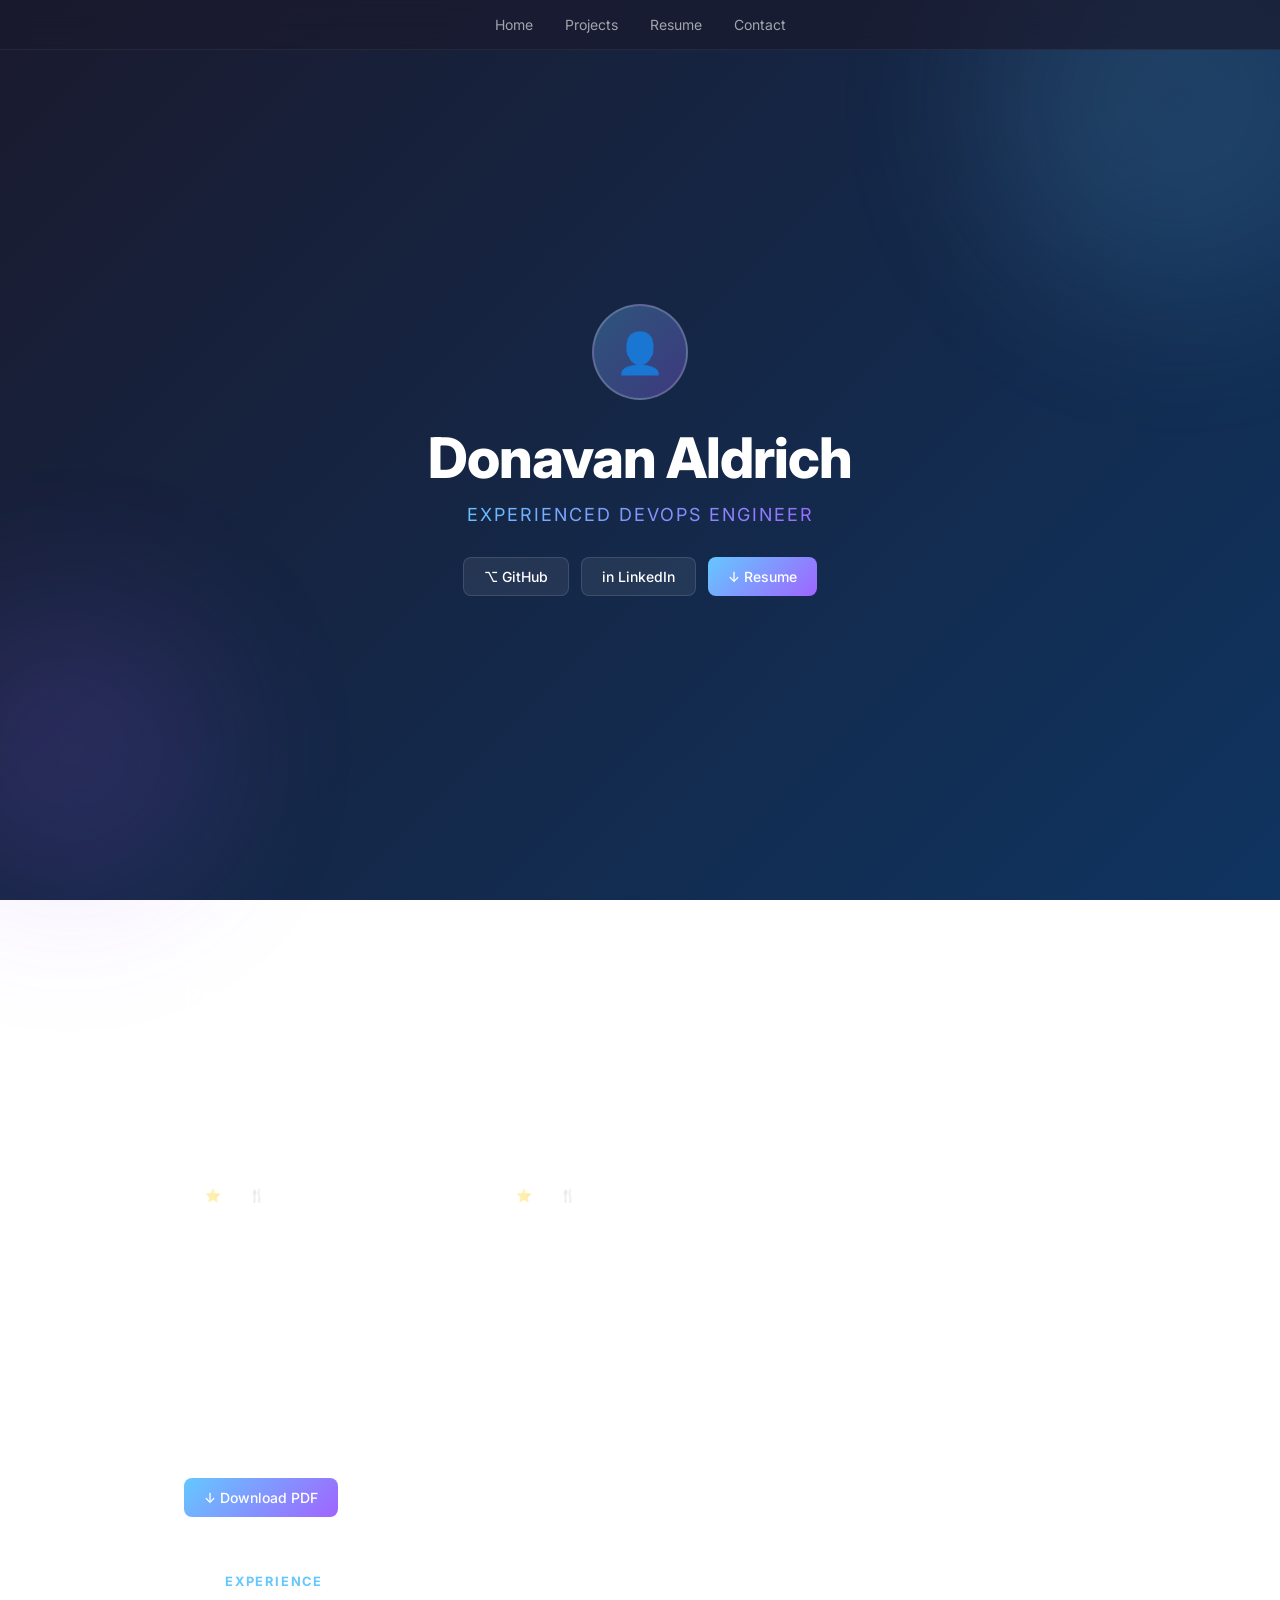
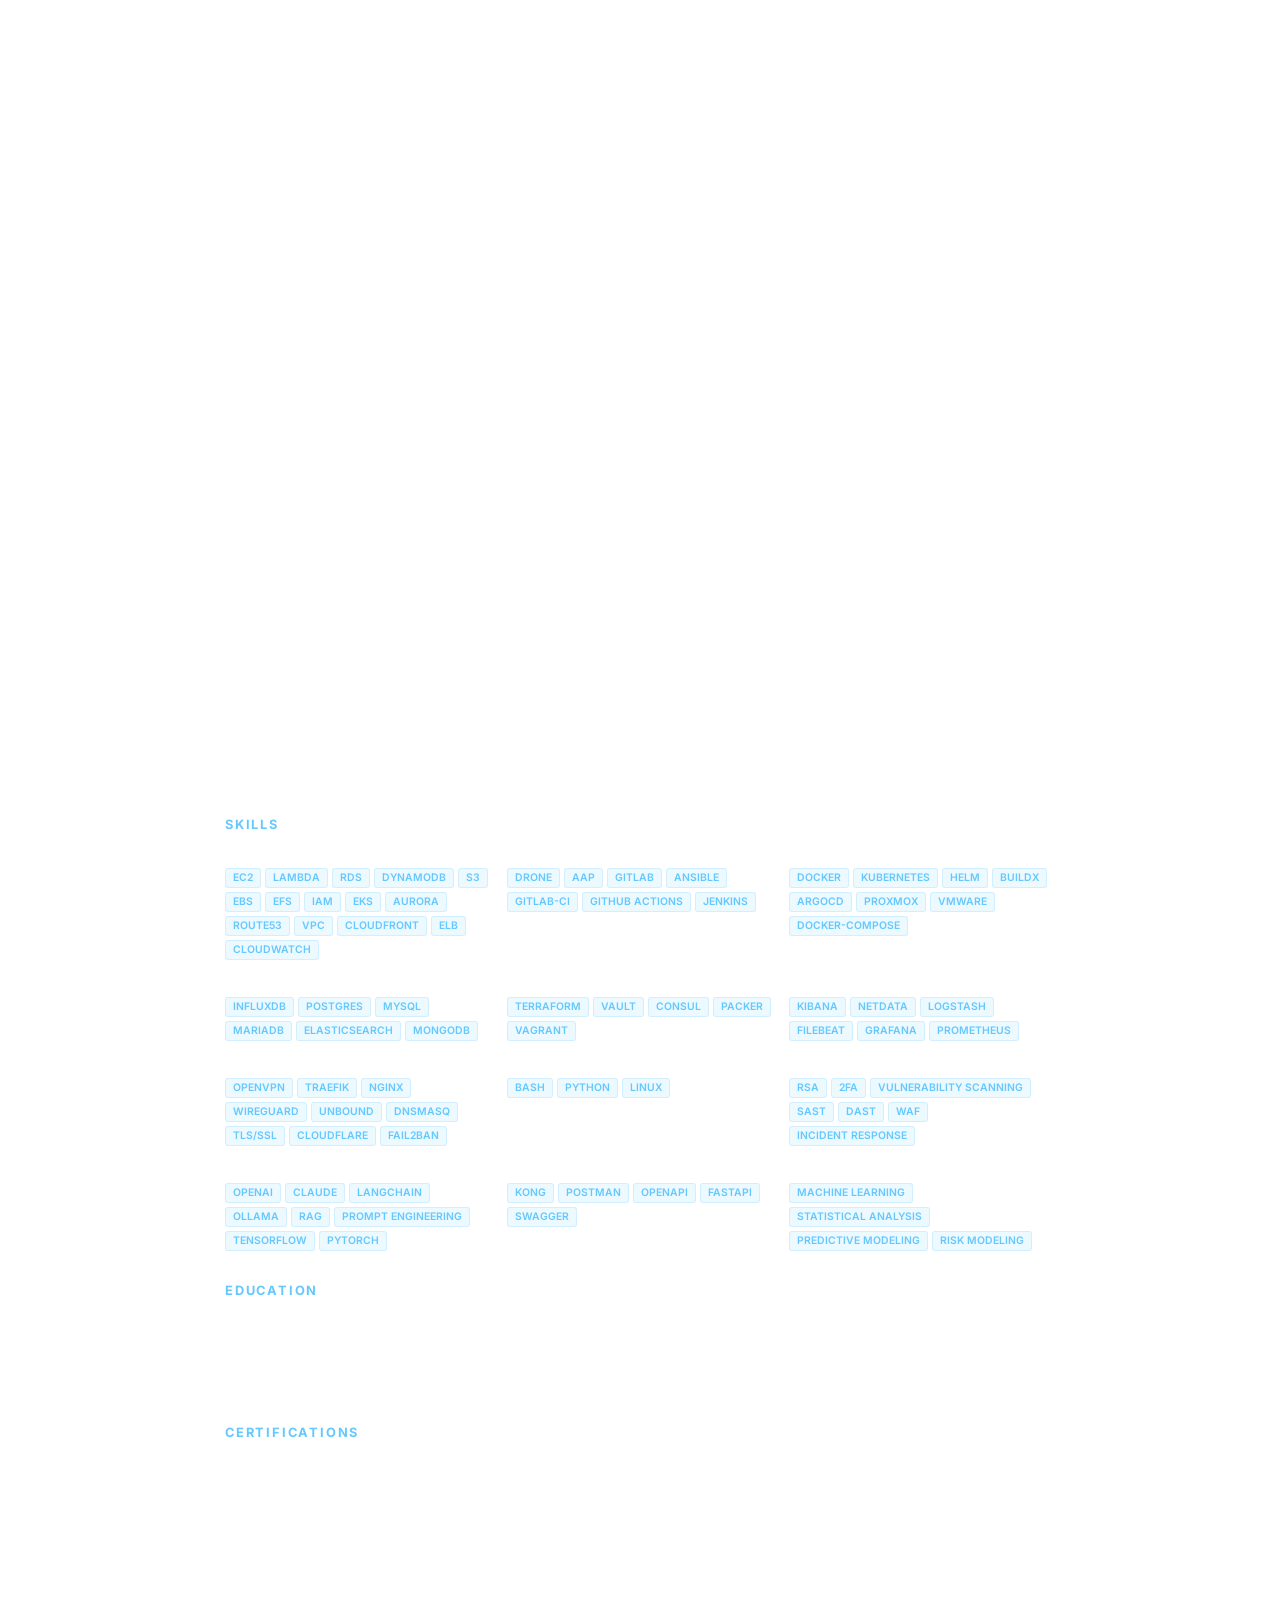
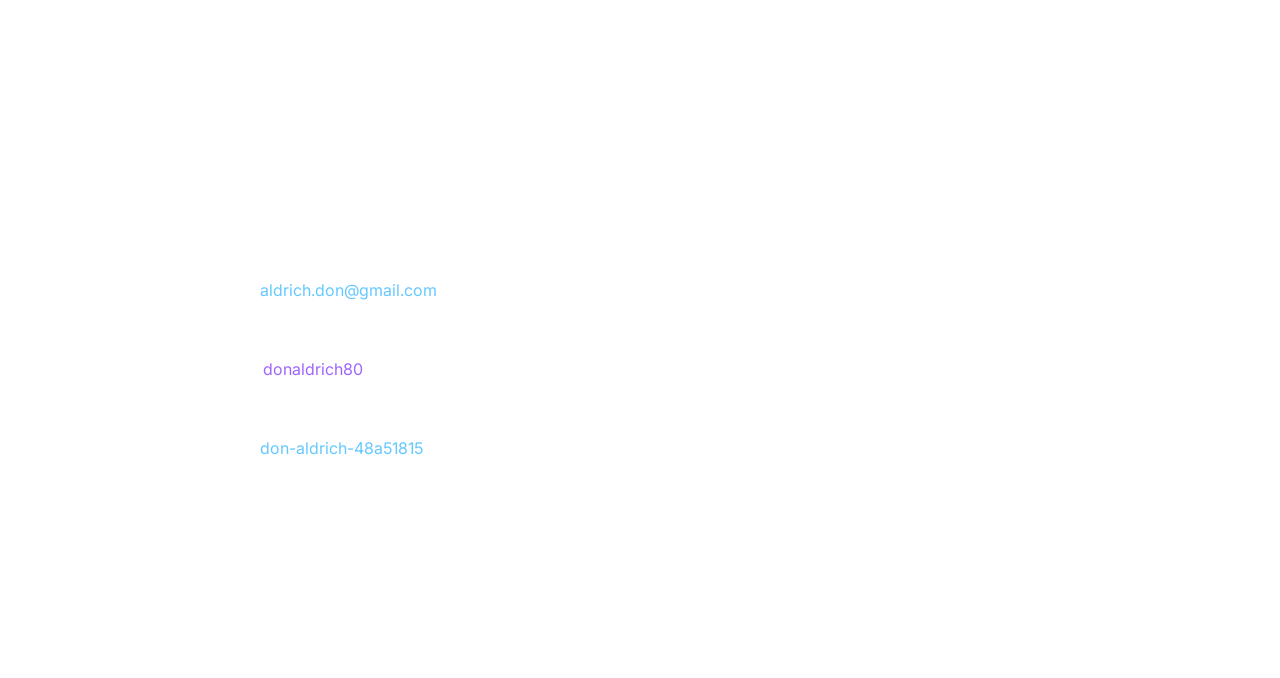
==== commit 31ec2df0: "deploy: e37dfb255df93cd91cdc3d21d7383503d9fe7502 donaldrich80/resume@e37dfb255df93cd91cdc3d21d738350" ====
--- a/index.html
+++ b/index.html
@@ -23,11 +23,11 @@
         " onmouseover="this.style.transform='translateY(-4px)';this.style.boxShadow='0 12px 40px rgba(0,0,0,0.4)'" onmouseout="this.style.transform='';this.style.boxShadow=''"> <div style="display: flex; justify-content: space-between; align-items: flex-start; margin-bottom: 10px;"> <span style="font-weight: 600; font-size: 0.95rem;">donaldrich80</span>  </div> <p style="color: rgba(255,255,255,0.55); font-size: 0.85rem; line-height: 1.5; margin-bottom: 16px; min-height: 40px;"> My GitHub profile repo </p> <div style="display: flex; gap: 16px; font-size: 0.8rem; color: rgba(255,255,255,0.4);"> <span>⭐ 0</span> <span>🍴 0</span>  </div> </a><a href="https://github.com/donaldrich80/homelab" target="_blank" rel="noopener" class="glass" style="
           display: block; padding: 20px; text-decoration: none; color: inherit;
           transition: transform 0.2s, box-shadow 0.2s;
-        " onmouseover="this.style.transform='translateY(-4px)';this.style.boxShadow='0 12px 40px rgba(0,0,0,0.4)'" onmouseout="this.style.transform='';this.style.boxShadow=''"> <div style="display: flex; justify-content: space-between; align-items: flex-start; margin-bottom: 10px;"> <span style="font-weight: 600; font-size: 0.95rem;">homelab</span>  </div> <p style="color: rgba(255,255,255,0.55); font-size: 0.85rem; line-height: 1.5; margin-bottom: 16px; min-height: 40px;"> No description </p> <div style="display: flex; gap: 16px; font-size: 0.8rem; color: rgba(255,255,255,0.4);"> <span>⭐ 0</span> <span>🍴 0</span>  </div> </a> </div> </section> <section id="resume" class="reveal" data-astro-cid-kkjzqxxy> <h2 style="font-size: 1.75rem; font-weight: 700; margin-bottom: 8px;" data-astro-cid-kkjzqxxy>Resume</h2> <p style="color: rgba(255,255,255,0.5); margin-bottom: 32px;" data-astro-cid-kkjzqxxy>View or download the full PDF</p> <div style="margin-bottom: 24px; display: flex; gap: 12px; flex-wrap: wrap;" data-astro-cid-kkjzqxxy> <a href="/resume.pdf" download class="btn btn-primary" data-astro-cid-kkjzqxxy>
+        " onmouseover="this.style.transform='translateY(-4px)';this.style.boxShadow='0 12px 40px rgba(0,0,0,0.4)'" onmouseout="this.style.transform='';this.style.boxShadow=''"> <div style="display: flex; justify-content: space-between; align-items: flex-start; margin-bottom: 10px;"> <span style="font-weight: 600; font-size: 0.95rem;">homelab</span>  </div> <p style="color: rgba(255,255,255,0.55); font-size: 0.85rem; line-height: 1.5; margin-bottom: 16px; min-height: 40px;"> Hello </p> <div style="display: flex; gap: 16px; font-size: 0.8rem; color: rgba(255,255,255,0.4);"> <span>⭐ 0</span> <span>🍴 0</span>  </div> </a> </div> </section> <section id="resume" class="reveal" data-astro-cid-kkjzqxxy> <h2 style="font-size: 1.75rem; font-weight: 700; margin-bottom: 8px;" data-astro-cid-kkjzqxxy>Resume</h2> <p style="color: rgba(255,255,255,0.5); margin-bottom: 32px;" data-astro-cid-kkjzqxxy>View or download the full PDF</p> <div style="margin-bottom: 24px; display: flex; gap: 12px; flex-wrap: wrap;" data-astro-cid-kkjzqxxy> <a href="/resume.pdf" download class="btn btn-primary" data-astro-cid-kkjzqxxy>
 ↓ Download PDF
 </a> <a href="/resume.pdf" target="_blank" rel="noopener" class="btn btn-ghost" data-astro-cid-kkjzqxxy>
 ↗ Open in new tab
 </a> <a href="/resume.html" target="_blank" class="btn btn-ghost" data-astro-cid-kkjzqxxy>
 ↗ HTML Resume
-</a> </div> <div class="glass resume-body" data-astro-cid-kkjzqxxy> <!-- Experience --> <div class="resume-section" data-astro-cid-kkjzqxxy> <h3 class="resume-heading" data-astro-cid-kkjzqxxy>Experience</h3> <div class="job-entry" data-astro-cid-kkjzqxxy> <div class="job-header" data-astro-cid-kkjzqxxy> <span class="job-title" data-astro-cid-kkjzqxxy>DevOps Engineer (Contract)</span> <span class="job-meta" data-astro-cid-kkjzqxxy>Wells Fargo &nbsp;·&nbsp; Mar 2024 – Aug 2025 &nbsp;·&nbsp; Irving, TX</span> </div> <ul class="job-bullets" data-astro-cid-kkjzqxxy> <li data-astro-cid-kkjzqxxy>Automated various manual processes (maintenance, upgrading, provisioning) for critical network security infrastructure (RSA/2FA)</li><li data-astro-cid-kkjzqxxy>Implemented observability metrics with Prometheus and Grafana, enabling real-time monitoring and alerting for production incidents</li> </ul> </div><div class="job-entry" data-astro-cid-kkjzqxxy> <div class="job-header" data-astro-cid-kkjzqxxy> <span class="job-title" data-astro-cid-kkjzqxxy>DevOps Engineer</span> <span class="job-meta" data-astro-cid-kkjzqxxy>Digital River &nbsp;·&nbsp; Mar 2018 – Mar 2024 &nbsp;·&nbsp; Dallas, TX</span> </div> <ul class="job-bullets" data-astro-cid-kkjzqxxy> <li data-astro-cid-kkjzqxxy>Deployed and maintained AWS infrastructure including compute (EC2, Lambda), storage (S3, EBS, EFS), databases (RDS, DynamoDB, Aurora), networking (VPC, Route 53, CloudFront, ELB), and governance (IAM, CloudWatch)</li><li data-astro-cid-kkjzqxxy>Engineered, implemented, and managed Kubernetes-based multi-node environments and scalable containerized application deployments using EKS, Helm charts, and ArgoCD</li><li data-astro-cid-kkjzqxxy>Automated infrastructure provisioning and configuration management using Terraform, Ansible, and Packer across multiple environments</li><li data-astro-cid-kkjzqxxy>Designed metric/logging collection, aggregation, and alerting solutions using Prometheus, Grafana, and InfluxDB</li><li data-astro-cid-kkjzqxxy>Built, managed, and optimized CI/CD pipelines using Gitlab-CI and GitHub Actions for continuous integration and automated testing</li><li data-astro-cid-kkjzqxxy>Automated system administration tasks including patching, performance tuning, and troubleshooting across all cloud-based Linux instances</li><li data-astro-cid-kkjzqxxy>Solid experience with Python scripting for process automation and serverless Lambda development</li><li data-astro-cid-kkjzqxxy>Optimized cost and performance through automation and tagging strategies</li> </ul> </div><div class="job-entry" data-astro-cid-kkjzqxxy> <div class="job-header" data-astro-cid-kkjzqxxy> <span class="job-title" data-astro-cid-kkjzqxxy>Data Scientist</span> <span class="job-meta" data-astro-cid-kkjzqxxy>Elevate Finance &nbsp;·&nbsp; Apr 2014 – Feb 2018 &nbsp;·&nbsp; Addison, TX</span> </div> <ul class="job-bullets" data-astro-cid-kkjzqxxy> <li data-astro-cid-kkjzqxxy>Collaborated with cross-functional teams to formulate and refine operational strategies using statistical analysis and machine learning algorithms</li> </ul> </div><div class="job-entry" data-astro-cid-kkjzqxxy> <div class="job-header" data-astro-cid-kkjzqxxy> <span class="job-title" data-astro-cid-kkjzqxxy>Statistician</span> <span class="job-meta" data-astro-cid-kkjzqxxy>GM Financial &nbsp;·&nbsp; Jun 2011 – Apr 2014 &nbsp;·&nbsp; Ft. Worth, TX</span> </div> <ul class="job-bullets" data-astro-cid-kkjzqxxy> <li data-astro-cid-kkjzqxxy>Constructed, validated, and implemented proprietary risk scorecards, back-end predictive models, risk management algorithms, and analytics tools</li> </ul> </div><div class="job-entry" data-astro-cid-kkjzqxxy> <div class="job-header" data-astro-cid-kkjzqxxy> <span class="job-title" data-astro-cid-kkjzqxxy>Research Specialist</span> <span class="job-meta" data-astro-cid-kkjzqxxy>University of Missouri &nbsp;·&nbsp; Jul 2006 – Aug 2009 &nbsp;·&nbsp; Columbia, MO</span> </div>  </div> </div> <!-- Skills --> <div class="resume-section" data-astro-cid-kkjzqxxy> <h3 class="resume-heading" data-astro-cid-kkjzqxxy>Skills</h3> <div class="skills-grid" data-astro-cid-kkjzqxxy> <div class="skill-category" data-astro-cid-kkjzqxxy> <div class="skill-category-name" data-astro-cid-kkjzqxxy>AI &amp; LLMs</div> <div class="skill-tags" data-astro-cid-kkjzqxxy> <span class="skill-tag" data-astro-cid-kkjzqxxy>OpenAI</span><span class="skill-tag" data-astro-cid-kkjzqxxy>Claude</span><span class="skill-tag" data-astro-cid-kkjzqxxy>LangChain</span><span class="skill-tag" data-astro-cid-kkjzqxxy>LlamaIndex</span><span class="skill-tag" data-astro-cid-kkjzqxxy>Ollama</span><span class="skill-tag" data-astro-cid-kkjzqxxy>Hugging Face</span><span class="skill-tag" data-astro-cid-kkjzqxxy>RAG</span><span class="skill-tag" data-astro-cid-kkjzqxxy>Prompt Engineering</span><span class="skill-tag" data-astro-cid-kkjzqxxy>TensorFlow</span><span class="skill-tag" data-astro-cid-kkjzqxxy>PyTorch</span><span class="skill-tag" data-astro-cid-kkjzqxxy>MLflow</span> </div> </div><div class="skill-category" data-astro-cid-kkjzqxxy> <div class="skill-category-name" data-astro-cid-kkjzqxxy>API</div> <div class="skill-tags" data-astro-cid-kkjzqxxy> <span class="skill-tag" data-astro-cid-kkjzqxxy>Kong</span><span class="skill-tag" data-astro-cid-kkjzqxxy>Postman</span><span class="skill-tag" data-astro-cid-kkjzqxxy>OpenAPI</span><span class="skill-tag" data-astro-cid-kkjzqxxy>FastAPI</span><span class="skill-tag" data-astro-cid-kkjzqxxy>Swagger</span> </div> </div><div class="skill-category" data-astro-cid-kkjzqxxy> <div class="skill-category-name" data-astro-cid-kkjzqxxy>AWS</div> <div class="skill-tags" data-astro-cid-kkjzqxxy> <span class="skill-tag" data-astro-cid-kkjzqxxy>EC2</span><span class="skill-tag" data-astro-cid-kkjzqxxy>Lambda</span><span class="skill-tag" data-astro-cid-kkjzqxxy>RDS</span><span class="skill-tag" data-astro-cid-kkjzqxxy>DynamoDB</span><span class="skill-tag" data-astro-cid-kkjzqxxy>S3</span><span class="skill-tag" data-astro-cid-kkjzqxxy>EBS</span><span class="skill-tag" data-astro-cid-kkjzqxxy>EFS</span><span class="skill-tag" data-astro-cid-kkjzqxxy>IAM</span><span class="skill-tag" data-astro-cid-kkjzqxxy>EKS</span><span class="skill-tag" data-astro-cid-kkjzqxxy>Aurora</span><span class="skill-tag" data-astro-cid-kkjzqxxy>Route53</span><span class="skill-tag" data-astro-cid-kkjzqxxy>VPC</span><span class="skill-tag" data-astro-cid-kkjzqxxy>CloudFront</span><span class="skill-tag" data-astro-cid-kkjzqxxy>ELB</span><span class="skill-tag" data-astro-cid-kkjzqxxy>CloudWatch</span> </div> </div><div class="skill-category" data-astro-cid-kkjzqxxy> <div class="skill-category-name" data-astro-cid-kkjzqxxy>Automation &amp; CI/CD</div> <div class="skill-tags" data-astro-cid-kkjzqxxy> <span class="skill-tag" data-astro-cid-kkjzqxxy>Drone</span><span class="skill-tag" data-astro-cid-kkjzqxxy>AAP</span><span class="skill-tag" data-astro-cid-kkjzqxxy>Gitlab</span><span class="skill-tag" data-astro-cid-kkjzqxxy>Ansible</span><span class="skill-tag" data-astro-cid-kkjzqxxy>GitLab-CI</span><span class="skill-tag" data-astro-cid-kkjzqxxy>Github Actions</span> </div> </div><div class="skill-category" data-astro-cid-kkjzqxxy> <div class="skill-category-name" data-astro-cid-kkjzqxxy>Containers &amp; Virtualization</div> <div class="skill-tags" data-astro-cid-kkjzqxxy> <span class="skill-tag" data-astro-cid-kkjzqxxy>Docker</span><span class="skill-tag" data-astro-cid-kkjzqxxy>Kubernetes</span><span class="skill-tag" data-astro-cid-kkjzqxxy>Helm</span><span class="skill-tag" data-astro-cid-kkjzqxxy>BuildX</span><span class="skill-tag" data-astro-cid-kkjzqxxy>ArgoCD</span><span class="skill-tag" data-astro-cid-kkjzqxxy>Proxmox</span><span class="skill-tag" data-astro-cid-kkjzqxxy>VMware</span><span class="skill-tag" data-astro-cid-kkjzqxxy>Docker-Compose</span> </div> </div><div class="skill-category" data-astro-cid-kkjzqxxy> <div class="skill-category-name" data-astro-cid-kkjzqxxy>Database</div> <div class="skill-tags" data-astro-cid-kkjzqxxy> <span class="skill-tag" data-astro-cid-kkjzqxxy>InfluxDB</span><span class="skill-tag" data-astro-cid-kkjzqxxy>Postgres</span><span class="skill-tag" data-astro-cid-kkjzqxxy>MySQL</span><span class="skill-tag" data-astro-cid-kkjzqxxy>MariaDB</span><span class="skill-tag" data-astro-cid-kkjzqxxy>Elasticsearch</span><span class="skill-tag" data-astro-cid-kkjzqxxy>MongoDB</span> </div> </div><div class="skill-category" data-astro-cid-kkjzqxxy> <div class="skill-category-name" data-astro-cid-kkjzqxxy>HashiCorp</div> <div class="skill-tags" data-astro-cid-kkjzqxxy> <span class="skill-tag" data-astro-cid-kkjzqxxy>Terraform</span><span class="skill-tag" data-astro-cid-kkjzqxxy>Vault</span><span class="skill-tag" data-astro-cid-kkjzqxxy>Consul</span><span class="skill-tag" data-astro-cid-kkjzqxxy>Packer</span><span class="skill-tag" data-astro-cid-kkjzqxxy>Vagrant</span> </div> </div><div class="skill-category" data-astro-cid-kkjzqxxy> <div class="skill-category-name" data-astro-cid-kkjzqxxy>Monitoring</div> <div class="skill-tags" data-astro-cid-kkjzqxxy> <span class="skill-tag" data-astro-cid-kkjzqxxy>Kibana</span><span class="skill-tag" data-astro-cid-kkjzqxxy>Netdata</span><span class="skill-tag" data-astro-cid-kkjzqxxy>Logstash</span><span class="skill-tag" data-astro-cid-kkjzqxxy>Filebeat</span><span class="skill-tag" data-astro-cid-kkjzqxxy>Grafana</span><span class="skill-tag" data-astro-cid-kkjzqxxy>Prometheus</span> </div> </div><div class="skill-category" data-astro-cid-kkjzqxxy> <div class="skill-category-name" data-astro-cid-kkjzqxxy>Network / Proxy</div> <div class="skill-tags" data-astro-cid-kkjzqxxy> <span class="skill-tag" data-astro-cid-kkjzqxxy>OpenVPN</span><span class="skill-tag" data-astro-cid-kkjzqxxy>Traefik</span><span class="skill-tag" data-astro-cid-kkjzqxxy>Nginx</span><span class="skill-tag" data-astro-cid-kkjzqxxy>WireGuard</span><span class="skill-tag" data-astro-cid-kkjzqxxy>Unbound</span><span class="skill-tag" data-astro-cid-kkjzqxxy>DNSmasq</span><span class="skill-tag" data-astro-cid-kkjzqxxy>TLS/SSL</span><span class="skill-tag" data-astro-cid-kkjzqxxy>Cloudflare</span><span class="skill-tag" data-astro-cid-kkjzqxxy>Fail2ban</span> </div> </div><div class="skill-category" data-astro-cid-kkjzqxxy> <div class="skill-category-name" data-astro-cid-kkjzqxxy>Scripting</div> <div class="skill-tags" data-astro-cid-kkjzqxxy> <span class="skill-tag" data-astro-cid-kkjzqxxy>BASH</span><span class="skill-tag" data-astro-cid-kkjzqxxy>Python</span><span class="skill-tag" data-astro-cid-kkjzqxxy>Linux</span> </div> </div><div class="skill-category" data-astro-cid-kkjzqxxy> <div class="skill-category-name" data-astro-cid-kkjzqxxy>Security</div> <div class="skill-tags" data-astro-cid-kkjzqxxy> <span class="skill-tag" data-astro-cid-kkjzqxxy>RSA</span><span class="skill-tag" data-astro-cid-kkjzqxxy>2FA</span><span class="skill-tag" data-astro-cid-kkjzqxxy>PKI</span> </div> </div><div class="skill-category" data-astro-cid-kkjzqxxy> <div class="skill-category-name" data-astro-cid-kkjzqxxy>Data Science</div> <div class="skill-tags" data-astro-cid-kkjzqxxy> <span class="skill-tag" data-astro-cid-kkjzqxxy>Machine Learning</span><span class="skill-tag" data-astro-cid-kkjzqxxy>Statistical Analysis</span><span class="skill-tag" data-astro-cid-kkjzqxxy>Predictive Modeling</span><span class="skill-tag" data-astro-cid-kkjzqxxy>Risk Modeling</span> </div> </div> </div> </div> <!-- Education --> <div class="resume-section" data-astro-cid-kkjzqxxy> <h3 class="resume-heading" data-astro-cid-kkjzqxxy>Education</h3> <div class="edu-entry" data-astro-cid-kkjzqxxy> <span class="edu-degree" data-astro-cid-kkjzqxxy>Master Of Business Administration (Mba)</span> <span class="edu-meta" data-astro-cid-kkjzqxxy>University of Texas at Dallas &nbsp;·&nbsp; Dec 2010</span> </div><div class="edu-entry" data-astro-cid-kkjzqxxy> <span class="edu-degree" data-astro-cid-kkjzqxxy>Bachelor Of Science In Biochemistry</span> <span class="edu-meta" data-astro-cid-kkjzqxxy>University of Missouri &nbsp;·&nbsp; May 2006</span> </div> </div> <!-- Certifications --> <div class="resume-section" data-astro-cid-kkjzqxxy> <h3 class="resume-heading" data-astro-cid-kkjzqxxy>Certifications</h3> <div class="cert-entry" data-astro-cid-kkjzqxxy> <span class="cert-name" data-astro-cid-kkjzqxxy>AWS Certified Solutions Architect – Associate</span> <span class="cert-provider" data-astro-cid-kkjzqxxy>Amazon Web Services</span> </div><div class="cert-entry" data-astro-cid-kkjzqxxy> <span class="cert-name" data-astro-cid-kkjzqxxy>HashiCorp Certified: Terraform Associate</span> <span class="cert-provider" data-astro-cid-kkjzqxxy>HashiCorp</span> </div> </div> </div> </section> <section id="contact" class="reveal"> <h2 style="font-size: 1.75rem; font-weight: 700; margin-bottom: 8px;">Contact</h2> <p style="color: rgba(255,255,255,0.5); margin-bottom: 32px;">Let's connect</p> <div class="glass" style="padding: 32px; max-width: 480px;"> <div style="display: flex; flex-direction: column; gap: 20px;"> <a href="mailto:aldrich.don@gmail.com" style="display: flex; align-items: center; gap: 14px; text-decoration: none; color: inherit; padding: 12px; border-radius: 8px; transition: background 0.2s;" onmouseover="this.style.background='rgba(255,255,255,0.08)'" onmouseout="this.style.background=''"> <span style="font-size: 1.25rem;">✉</span> <div> <div style="font-size: 0.75rem; color: rgba(255,255,255,0.4); text-transform: uppercase; letter-spacing: 1px;">Email</div> <div style="color: #64c8ff;">aldrich.don@gmail.com</div> </div> </a> <a href="https://github.com/donaldrich80" target="_blank" rel="noopener" style="display: flex; align-items: center; gap: 14px; text-decoration: none; color: inherit; padding: 12px; border-radius: 8px; transition: background 0.2s;" onmouseover="this.style.background='rgba(255,255,255,0.08)'" onmouseout="this.style.background=''"> <span style="font-size: 1.25rem;">⌥</span> <div> <div style="font-size: 0.75rem; color: rgba(255,255,255,0.4); text-transform: uppercase; letter-spacing: 1px;">GitHub</div> <div style="color: #a064ff;">donaldrich80</div> </div> </a> <a href="https://www.linkedin.com/in/don-aldrich-48a51815/" target="_blank" rel="noopener" style="display: flex; align-items: center; gap: 14px; text-decoration: none; color: inherit; padding: 12px; border-radius: 8px; transition: background 0.2s;" onmouseover="this.style.background='rgba(255,255,255,0.08)'" onmouseout="this.style.background=''"> <span style="font-size: 1.25rem;">in</span> <div> <div style="font-size: 0.75rem; color: rgba(255,255,255,0.4); text-transform: uppercase; letter-spacing: 1px;">LinkedIn</div> <div style="color: #64c8ff;">don-aldrich-48a51815</div> </div> </a> </div> </div> </section> </main> <!-- Footer --> <footer style="text-align: center; padding: 40px 24px; color: rgba(255,255,255,0.25); font-size: 0.8rem; position: relative; z-index: 1;">
+</a> </div> <div class="glass resume-body" data-astro-cid-kkjzqxxy> <!-- Experience --> <div class="resume-section" data-astro-cid-kkjzqxxy> <h3 class="resume-heading" data-astro-cid-kkjzqxxy>Experience</h3> <div class="job-entry" data-astro-cid-kkjzqxxy> <div class="job-header" data-astro-cid-kkjzqxxy> <span class="job-title" data-astro-cid-kkjzqxxy>DevOps Consultant (Contract)</span> <span class="job-meta" data-astro-cid-kkjzqxxy>Wells Fargo &nbsp;·&nbsp; Mar 2024 – Aug 2025 &nbsp;·&nbsp; Irving, TX</span> </div> <ul class="job-bullets" data-astro-cid-kkjzqxxy> <li data-astro-cid-kkjzqxxy>Automated various manual processes (maintenance, upgrading, provisioning) for critical network security infrastructure (RSA/2FA)</li><li data-astro-cid-kkjzqxxy>Implemented observability metrics with Prometheus and Grafana, enabling real-time monitoring and alerting for production incidents</li> </ul> </div><div class="job-entry" data-astro-cid-kkjzqxxy> <div class="job-header" data-astro-cid-kkjzqxxy> <span class="job-title" data-astro-cid-kkjzqxxy>Sr. DevOps Engineer</span> <span class="job-meta" data-astro-cid-kkjzqxxy>Digital River &nbsp;·&nbsp; Mar 2018 – Mar 2024 &nbsp;·&nbsp; Dallas, TX</span> </div> <ul class="job-bullets" data-astro-cid-kkjzqxxy> <li data-astro-cid-kkjzqxxy>Deployed and maintained AWS infrastructure including compute (EC2, Lambda), storage (S3, EBS, EFS), databases (RDS, DynamoDB, Aurora), networking (VPC, Route 53, CloudFront, ELB), and governance (IAM, CloudWatch)</li><li data-astro-cid-kkjzqxxy>Engineered, implemented, and managed Kubernetes-based multi-node environments and scalable containerized application deployments using EKS, Helm charts, and ArgoCD</li><li data-astro-cid-kkjzqxxy>Automated infrastructure provisioning and configuration management using Terraform, Ansible, and Packer across multiple environments</li><li data-astro-cid-kkjzqxxy>Designed metric/logging collection, aggregation, and alerting solutions using Prometheus, Grafana, and InfluxDB</li><li data-astro-cid-kkjzqxxy>Built, managed, and optimized CI/CD pipelines using Gitlab-CI and GitHub Actions for continuous integration and automated testing</li><li data-astro-cid-kkjzqxxy>Automated system administration tasks including patching, performance tuning, and troubleshooting across all cloud-based Linux instances</li><li data-astro-cid-kkjzqxxy>Solid experience with Python scripting for process automation and serverless Lambda development</li><li data-astro-cid-kkjzqxxy>Optimized cost and performance through automation and tagging strategies</li> </ul> </div><div class="job-entry" data-astro-cid-kkjzqxxy> <div class="job-header" data-astro-cid-kkjzqxxy> <span class="job-title" data-astro-cid-kkjzqxxy>Data Scientist</span> <span class="job-meta" data-astro-cid-kkjzqxxy>Elevate Finance &nbsp;·&nbsp; Apr 2014 – Feb 2018 &nbsp;·&nbsp; Addison, TX</span> </div> <ul class="job-bullets" data-astro-cid-kkjzqxxy> <li data-astro-cid-kkjzqxxy>Collaborated with cross-functional teams to formulate and refine operational strategies using statistical analysis and machine learning algorithms</li> </ul> </div><div class="job-entry" data-astro-cid-kkjzqxxy> <div class="job-header" data-astro-cid-kkjzqxxy> <span class="job-title" data-astro-cid-kkjzqxxy>Statistician</span> <span class="job-meta" data-astro-cid-kkjzqxxy>GM Financial &nbsp;·&nbsp; Jun 2011 – Apr 2014 &nbsp;·&nbsp; Ft. Worth, TX</span> </div> <ul class="job-bullets" data-astro-cid-kkjzqxxy> <li data-astro-cid-kkjzqxxy>Constructed, validated, and implemented proprietary risk scorecards, back-end predictive models, risk management algorithms, and analytics tools</li> </ul> </div><div class="job-entry" data-astro-cid-kkjzqxxy> <div class="job-header" data-astro-cid-kkjzqxxy> <span class="job-title" data-astro-cid-kkjzqxxy>Research Specialist</span> <span class="job-meta" data-astro-cid-kkjzqxxy>University of Missouri &nbsp;·&nbsp; Jul 2006 – Aug 2009 &nbsp;·&nbsp; Columbia, MO</span> </div>  </div> </div> <!-- Skills --> <div class="resume-section" data-astro-cid-kkjzqxxy> <h3 class="resume-heading" data-astro-cid-kkjzqxxy>Skills</h3> <div class="skills-grid" data-astro-cid-kkjzqxxy> <div class="skill-category" data-astro-cid-kkjzqxxy> <div class="skill-category-name" data-astro-cid-kkjzqxxy>AWS</div> <div class="skill-tags" data-astro-cid-kkjzqxxy> <span class="skill-tag" data-astro-cid-kkjzqxxy>EC2</span><span class="skill-tag" data-astro-cid-kkjzqxxy>Lambda</span><span class="skill-tag" data-astro-cid-kkjzqxxy>RDS</span><span class="skill-tag" data-astro-cid-kkjzqxxy>DynamoDB</span><span class="skill-tag" data-astro-cid-kkjzqxxy>S3</span><span class="skill-tag" data-astro-cid-kkjzqxxy>EBS</span><span class="skill-tag" data-astro-cid-kkjzqxxy>EFS</span><span class="skill-tag" data-astro-cid-kkjzqxxy>IAM</span><span class="skill-tag" data-astro-cid-kkjzqxxy>EKS</span><span class="skill-tag" data-astro-cid-kkjzqxxy>Aurora</span><span class="skill-tag" data-astro-cid-kkjzqxxy>Route53</span><span class="skill-tag" data-astro-cid-kkjzqxxy>VPC</span><span class="skill-tag" data-astro-cid-kkjzqxxy>CloudFront</span><span class="skill-tag" data-astro-cid-kkjzqxxy>ELB</span><span class="skill-tag" data-astro-cid-kkjzqxxy>CloudWatch</span> </div> </div><div class="skill-category" data-astro-cid-kkjzqxxy> <div class="skill-category-name" data-astro-cid-kkjzqxxy>Automation &amp; CI/CD</div> <div class="skill-tags" data-astro-cid-kkjzqxxy> <span class="skill-tag" data-astro-cid-kkjzqxxy>Drone</span><span class="skill-tag" data-astro-cid-kkjzqxxy>AAP</span><span class="skill-tag" data-astro-cid-kkjzqxxy>Gitlab</span><span class="skill-tag" data-astro-cid-kkjzqxxy>Ansible</span><span class="skill-tag" data-astro-cid-kkjzqxxy>GitLab-CI</span><span class="skill-tag" data-astro-cid-kkjzqxxy>Github Actions</span><span class="skill-tag" data-astro-cid-kkjzqxxy>Jenkins</span> </div> </div><div class="skill-category" data-astro-cid-kkjzqxxy> <div class="skill-category-name" data-astro-cid-kkjzqxxy>Containers &amp; Virtualization</div> <div class="skill-tags" data-astro-cid-kkjzqxxy> <span class="skill-tag" data-astro-cid-kkjzqxxy>Docker</span><span class="skill-tag" data-astro-cid-kkjzqxxy>Kubernetes</span><span class="skill-tag" data-astro-cid-kkjzqxxy>Helm</span><span class="skill-tag" data-astro-cid-kkjzqxxy>BuildX</span><span class="skill-tag" data-astro-cid-kkjzqxxy>ArgoCD</span><span class="skill-tag" data-astro-cid-kkjzqxxy>Proxmox</span><span class="skill-tag" data-astro-cid-kkjzqxxy>VMware</span><span class="skill-tag" data-astro-cid-kkjzqxxy>Docker-Compose</span> </div> </div><div class="skill-category" data-astro-cid-kkjzqxxy> <div class="skill-category-name" data-astro-cid-kkjzqxxy>Database</div> <div class="skill-tags" data-astro-cid-kkjzqxxy> <span class="skill-tag" data-astro-cid-kkjzqxxy>InfluxDB</span><span class="skill-tag" data-astro-cid-kkjzqxxy>Postgres</span><span class="skill-tag" data-astro-cid-kkjzqxxy>MySQL</span><span class="skill-tag" data-astro-cid-kkjzqxxy>MariaDB</span><span class="skill-tag" data-astro-cid-kkjzqxxy>Elasticsearch</span><span class="skill-tag" data-astro-cid-kkjzqxxy>MongoDB</span> </div> </div><div class="skill-category" data-astro-cid-kkjzqxxy> <div class="skill-category-name" data-astro-cid-kkjzqxxy>HashiCorp</div> <div class="skill-tags" data-astro-cid-kkjzqxxy> <span class="skill-tag" data-astro-cid-kkjzqxxy>Terraform</span><span class="skill-tag" data-astro-cid-kkjzqxxy>Vault</span><span class="skill-tag" data-astro-cid-kkjzqxxy>Consul</span><span class="skill-tag" data-astro-cid-kkjzqxxy>Packer</span><span class="skill-tag" data-astro-cid-kkjzqxxy>Vagrant</span> </div> </div><div class="skill-category" data-astro-cid-kkjzqxxy> <div class="skill-category-name" data-astro-cid-kkjzqxxy>Monitoring</div> <div class="skill-tags" data-astro-cid-kkjzqxxy> <span class="skill-tag" data-astro-cid-kkjzqxxy>Kibana</span><span class="skill-tag" data-astro-cid-kkjzqxxy>Netdata</span><span class="skill-tag" data-astro-cid-kkjzqxxy>Logstash</span><span class="skill-tag" data-astro-cid-kkjzqxxy>Filebeat</span><span class="skill-tag" data-astro-cid-kkjzqxxy>Grafana</span><span class="skill-tag" data-astro-cid-kkjzqxxy>Prometheus</span> </div> </div><div class="skill-category" data-astro-cid-kkjzqxxy> <div class="skill-category-name" data-astro-cid-kkjzqxxy>Network / Proxy</div> <div class="skill-tags" data-astro-cid-kkjzqxxy> <span class="skill-tag" data-astro-cid-kkjzqxxy>OpenVPN</span><span class="skill-tag" data-astro-cid-kkjzqxxy>Traefik</span><span class="skill-tag" data-astro-cid-kkjzqxxy>Nginx</span><span class="skill-tag" data-astro-cid-kkjzqxxy>WireGuard</span><span class="skill-tag" data-astro-cid-kkjzqxxy>Unbound</span><span class="skill-tag" data-astro-cid-kkjzqxxy>DNSmasq</span><span class="skill-tag" data-astro-cid-kkjzqxxy>TLS/SSL</span><span class="skill-tag" data-astro-cid-kkjzqxxy>Cloudflare</span><span class="skill-tag" data-astro-cid-kkjzqxxy>Fail2ban</span> </div> </div><div class="skill-category" data-astro-cid-kkjzqxxy> <div class="skill-category-name" data-astro-cid-kkjzqxxy>Scripting</div> <div class="skill-tags" data-astro-cid-kkjzqxxy> <span class="skill-tag" data-astro-cid-kkjzqxxy>BASH</span><span class="skill-tag" data-astro-cid-kkjzqxxy>Python</span><span class="skill-tag" data-astro-cid-kkjzqxxy>Linux</span> </div> </div><div class="skill-category" data-astro-cid-kkjzqxxy> <div class="skill-category-name" data-astro-cid-kkjzqxxy>Security</div> <div class="skill-tags" data-astro-cid-kkjzqxxy> <span class="skill-tag" data-astro-cid-kkjzqxxy>RSA</span><span class="skill-tag" data-astro-cid-kkjzqxxy>2FA</span><span class="skill-tag" data-astro-cid-kkjzqxxy>Vulnerability Scanning</span><span class="skill-tag" data-astro-cid-kkjzqxxy>SAST</span><span class="skill-tag" data-astro-cid-kkjzqxxy>DAST</span><span class="skill-tag" data-astro-cid-kkjzqxxy>WAF</span><span class="skill-tag" data-astro-cid-kkjzqxxy>Incident Response</span> </div> </div><div class="skill-category" data-astro-cid-kkjzqxxy> <div class="skill-category-name" data-astro-cid-kkjzqxxy>AI &amp; LLMs</div> <div class="skill-tags" data-astro-cid-kkjzqxxy> <span class="skill-tag" data-astro-cid-kkjzqxxy>OpenAI</span><span class="skill-tag" data-astro-cid-kkjzqxxy>Claude</span><span class="skill-tag" data-astro-cid-kkjzqxxy>LangChain</span><span class="skill-tag" data-astro-cid-kkjzqxxy>Ollama</span><span class="skill-tag" data-astro-cid-kkjzqxxy>RAG</span><span class="skill-tag" data-astro-cid-kkjzqxxy>Prompt Engineering</span><span class="skill-tag" data-astro-cid-kkjzqxxy>TensorFlow</span><span class="skill-tag" data-astro-cid-kkjzqxxy>PyTorch</span> </div> </div><div class="skill-category" data-astro-cid-kkjzqxxy> <div class="skill-category-name" data-astro-cid-kkjzqxxy>API</div> <div class="skill-tags" data-astro-cid-kkjzqxxy> <span class="skill-tag" data-astro-cid-kkjzqxxy>Kong</span><span class="skill-tag" data-astro-cid-kkjzqxxy>Postman</span><span class="skill-tag" data-astro-cid-kkjzqxxy>OpenAPI</span><span class="skill-tag" data-astro-cid-kkjzqxxy>FastAPI</span><span class="skill-tag" data-astro-cid-kkjzqxxy>Swagger</span> </div> </div><div class="skill-category" data-astro-cid-kkjzqxxy> <div class="skill-category-name" data-astro-cid-kkjzqxxy>Data Science</div> <div class="skill-tags" data-astro-cid-kkjzqxxy> <span class="skill-tag" data-astro-cid-kkjzqxxy>Machine Learning</span><span class="skill-tag" data-astro-cid-kkjzqxxy>Statistical Analysis</span><span class="skill-tag" data-astro-cid-kkjzqxxy>Predictive Modeling</span><span class="skill-tag" data-astro-cid-kkjzqxxy>Risk Modeling</span> </div> </div> </div> </div> <!-- Education --> <div class="resume-section" data-astro-cid-kkjzqxxy> <h3 class="resume-heading" data-astro-cid-kkjzqxxy>Education</h3> <div class="edu-entry" data-astro-cid-kkjzqxxy> <span class="edu-degree" data-astro-cid-kkjzqxxy>MBA, Business Administration and Management</span> <span class="edu-meta" data-astro-cid-kkjzqxxy>University of Texas at Dallas &nbsp;·&nbsp; Dec 2010</span> </div><div class="edu-entry" data-astro-cid-kkjzqxxy> <span class="edu-degree" data-astro-cid-kkjzqxxy>B.S., Biochemistry</span> <span class="edu-meta" data-astro-cid-kkjzqxxy>University of Missouri &nbsp;·&nbsp; May 2006</span> </div> </div> <!-- Certifications --> <div class="resume-section" data-astro-cid-kkjzqxxy> <h3 class="resume-heading" data-astro-cid-kkjzqxxy>Certifications</h3> <div class="cert-entry" data-astro-cid-kkjzqxxy> <span class="cert-name" data-astro-cid-kkjzqxxy>AWS Certified Solutions Architect – Associate</span> <span class="cert-provider" data-astro-cid-kkjzqxxy>Amazon Web Services</span> </div><div class="cert-entry" data-astro-cid-kkjzqxxy> <span class="cert-name" data-astro-cid-kkjzqxxy>HashiCorp Certified: Terraform Associate</span> <span class="cert-provider" data-astro-cid-kkjzqxxy>HashiCorp</span> </div> </div> </div> </section> <section id="contact" class="reveal"> <h2 style="font-size: 1.75rem; font-weight: 700; margin-bottom: 8px;">Contact</h2> <p style="color: rgba(255,255,255,0.5); margin-bottom: 32px;">Let's connect</p> <div class="glass" style="padding: 32px; max-width: 480px;"> <div style="display: flex; flex-direction: column; gap: 20px;"> <a href="mailto:aldrich.don@gmail.com" style="display: flex; align-items: center; gap: 14px; text-decoration: none; color: inherit; padding: 12px; border-radius: 8px; transition: background 0.2s;" onmouseover="this.style.background='rgba(255,255,255,0.08)'" onmouseout="this.style.background=''"> <span style="font-size: 1.25rem;">✉</span> <div> <div style="font-size: 0.75rem; color: rgba(255,255,255,0.4); text-transform: uppercase; letter-spacing: 1px;">Email</div> <div style="color: #64c8ff;">aldrich.don@gmail.com</div> </div> </a> <a href="https://github.com/donaldrich80" target="_blank" rel="noopener" style="display: flex; align-items: center; gap: 14px; text-decoration: none; color: inherit; padding: 12px; border-radius: 8px; transition: background 0.2s;" onmouseover="this.style.background='rgba(255,255,255,0.08)'" onmouseout="this.style.background=''"> <span style="font-size: 1.25rem;">⌥</span> <div> <div style="font-size: 0.75rem; color: rgba(255,255,255,0.4); text-transform: uppercase; letter-spacing: 1px;">GitHub</div> <div style="color: #a064ff;">donaldrich80</div> </div> </a> <a href="https://www.linkedin.com/in/don-aldrich-48a51815/" target="_blank" rel="noopener" style="display: flex; align-items: center; gap: 14px; text-decoration: none; color: inherit; padding: 12px; border-radius: 8px; transition: background 0.2s;" onmouseover="this.style.background='rgba(255,255,255,0.08)'" onmouseout="this.style.background=''"> <span style="font-size: 1.25rem;">in</span> <div> <div style="font-size: 0.75rem; color: rgba(255,255,255,0.4); text-transform: uppercase; letter-spacing: 1px;">LinkedIn</div> <div style="color: #64c8ff;">don-aldrich-48a51815</div> </div> </a> </div> </div> </section> </main> <!-- Footer --> <footer style="text-align: center; padding: 40px 24px; color: rgba(255,255,255,0.25); font-size: 0.8rem; position: relative; z-index: 1;">
 © 2026 Donavan Aldrich </footer> <!-- Scroll-reveal script --> <script type="module">const s=new IntersectionObserver(e=>e.forEach(r=>{r.isIntersecting&&r.target.classList.add("visible")}),{threshold:.15});document.querySelectorAll(".reveal").forEach(e=>s.observe(e));</script> </body> </html>
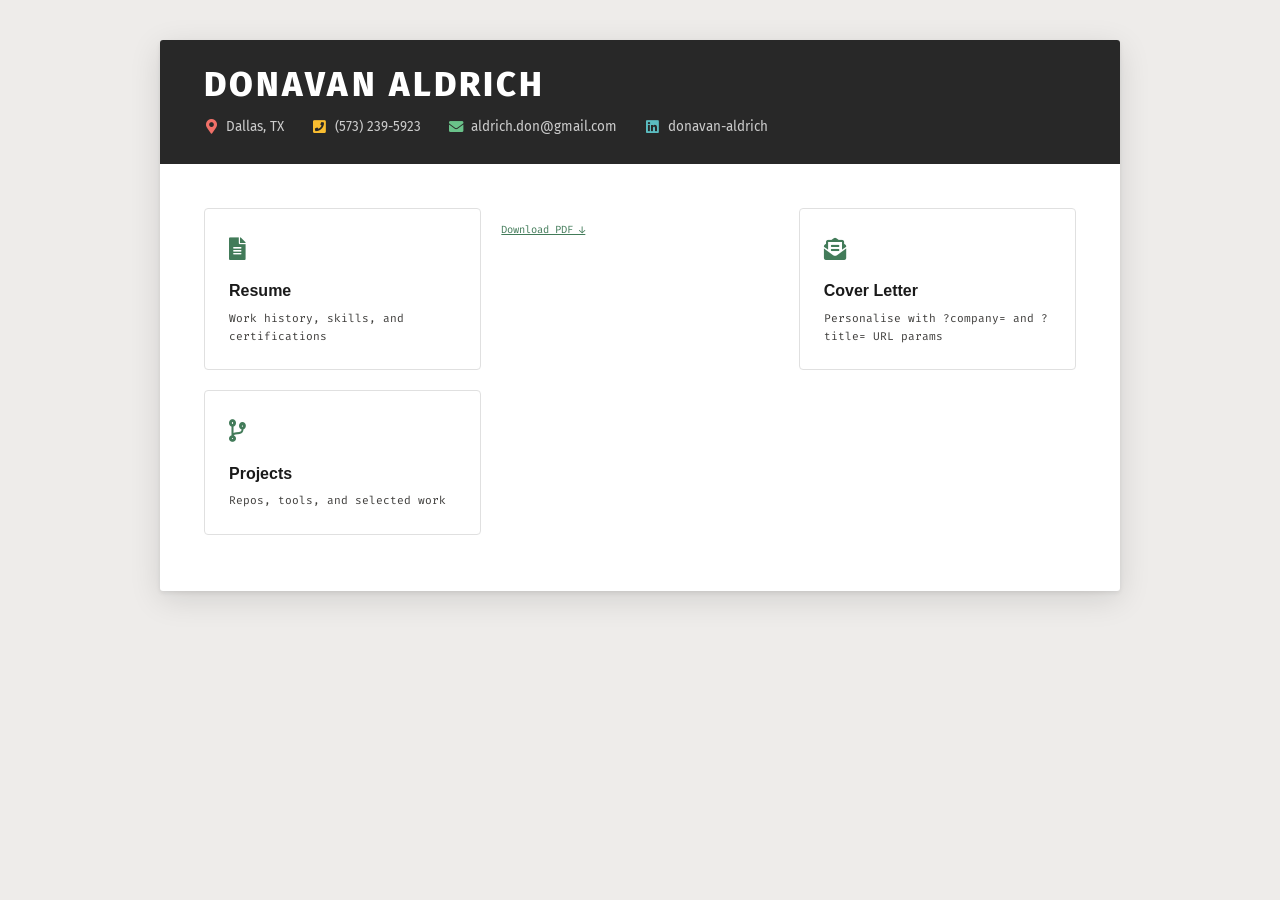
==== commit fab02496: "deploy: d568c76de8d4aeec3e720a9df29eaa179fd61f4d donaldrich80/resume@d568c76de8d4aeec3e720a9df29eaa1" ====
--- a/index.html
+++ b/index.html
@@ -1,33 +1,227 @@
-<!DOCTYPE html><html lang="en"> <head><meta charset="UTF-8"><meta name="viewport" content="width=device-width, initial-scale=1.0"><title>Donavan Aldrich — Experienced DevOps Engineer</title><meta name="description" content="Portfolio of Donavan Aldrich, Experienced DevOps Engineer"><link rel="preconnect" href="https://fonts.googleapis.com"><link rel="preconnect" href="https://fonts.gstatic.com" crossorigin><link href="https://fonts.googleapis.com/css2?family=Inter:wght@400;500;600;700;800&display=swap" rel="stylesheet"><link rel="icon" type="image/svg+xml" href="data:image/svg+xml,<svg xmlns='http://www.w3.org/2000/svg' viewBox='0 0 100 100'><text y='.9em' font-size='90'>👤</text></svg>"><link rel="stylesheet" href="/_astro/index@_@astro.XetKezFx.css"></head> <body> <!-- Ambient orbs (fixed, behind content) --> <div class="orb orb-blue"></div> <div class="orb orb-purple"></div> <!-- Nav --> <nav style="
-      position: fixed; top: 0; left: 0; right: 0; z-index: 100;
-      display: flex; justify-content: center; gap: 32px;
-      padding: 16px 24px;
-      background: rgba(26,26,46,0.7);
-      backdrop-filter: blur(12px);
-      border-bottom: 1px solid rgba(255,255,255,0.06);
-    "> <a href="#hero" style="color: rgba(255,255,255,0.6); text-decoration: none; font-size: 0.875rem; transition: color 0.2s;" onmouseover="this.style.color='#fff'" onmouseout="this.style.color='rgba(255,255,255,0.6)'">Home</a> <a href="#projects" style="color: rgba(255,255,255,0.6); text-decoration: none; font-size: 0.875rem; transition: color 0.2s;" onmouseover="this.style.color='#fff'" onmouseout="this.style.color='rgba(255,255,255,0.6)'">Projects</a> <a href="#resume" style="color: rgba(255,255,255,0.6); text-decoration: none; font-size: 0.875rem; transition: color 0.2s;" onmouseover="this.style.color='#fff'" onmouseout="this.style.color='rgba(255,255,255,0.6)'">Resume</a> <a href="#contact" style="color: rgba(255,255,255,0.6); text-decoration: none; font-size: 0.875rem; transition: color 0.2s;" onmouseover="this.style.color='#fff'" onmouseout="this.style.color='rgba(255,255,255,0.6)'">Contact</a> </nav> <main> <section id="hero" style="min-height: 100vh; display: flex; align-items: center; justify-content: center; text-align: center;"> <div class="reveal"> <!-- Avatar --> <div class="float" style="margin-bottom: 24px;"> <div style="
-        width: 96px; height: 96px; border-radius: 50%; margin: 0 auto;
-        background: linear-gradient(135deg, rgba(100,200,255,0.3), rgba(160,100,255,0.3));
-        border: 2px solid rgba(255,255,255,0.2);
-        display: flex; align-items: center; justify-content: center;
-        font-size: 2.5rem;
-      ">👤</div> </div> <!-- Name + Title --> <h1 style="font-size: clamp(2rem, 5vw, 3.5rem); font-weight: 800; letter-spacing: -1px; margin-bottom: 12px;"> Donavan Aldrich </h1> <p class="gradient-text" style="font-size: 1.125rem; letter-spacing: 2px; text-transform: uppercase; margin-bottom: 32px;"> Experienced DevOps Engineer </p> <!-- CTA buttons --> <div style="display: flex; gap: 12px; justify-content: center; flex-wrap: wrap;"> <a href="https://github.com/donaldrich80" target="_blank" rel="noopener" class="btn btn-ghost">
-⌥ GitHub
-</a> <a href="https://www.linkedin.com/in/don-aldrich-48a51815/" target="_blank" rel="noopener" class="btn btn-ghost">
-in LinkedIn
-</a> <a href="/resume.pdf" download class="btn btn-primary">
-↓ Resume
-</a> </div> </div> </section> <section id="projects" class="reveal"> <h2 style="font-size: 1.75rem; font-weight: 700; margin-bottom: 8px;">Projects</h2> <p style="color: rgba(255,255,255,0.5); margin-bottom: 40px;">A selection of public work</p> <div style="display: grid; grid-template-columns: repeat(auto-fill, minmax(280px, 1fr)); gap: 20px;"> <a href="https://github.com/donaldrich80/donaldrich80" target="_blank" rel="noopener" class="glass" style="
-          display: block; padding: 20px; text-decoration: none; color: inherit;
-          transition: transform 0.2s, box-shadow 0.2s;
-        " onmouseover="this.style.transform='translateY(-4px)';this.style.boxShadow='0 12px 40px rgba(0,0,0,0.4)'" onmouseout="this.style.transform='';this.style.boxShadow=''"> <div style="display: flex; justify-content: space-between; align-items: flex-start; margin-bottom: 10px;"> <span style="font-weight: 600; font-size: 0.95rem;">donaldrich80</span>  </div> <p style="color: rgba(255,255,255,0.55); font-size: 0.85rem; line-height: 1.5; margin-bottom: 16px; min-height: 40px;"> My GitHub profile repo </p> <div style="display: flex; gap: 16px; font-size: 0.8rem; color: rgba(255,255,255,0.4);"> <span>⭐ 0</span> <span>🍴 0</span>  </div> </a><a href="https://github.com/donaldrich80/homelab" target="_blank" rel="noopener" class="glass" style="
-          display: block; padding: 20px; text-decoration: none; color: inherit;
-          transition: transform 0.2s, box-shadow 0.2s;
-        " onmouseover="this.style.transform='translateY(-4px)';this.style.boxShadow='0 12px 40px rgba(0,0,0,0.4)'" onmouseout="this.style.transform='';this.style.boxShadow=''"> <div style="display: flex; justify-content: space-between; align-items: flex-start; margin-bottom: 10px;"> <span style="font-weight: 600; font-size: 0.95rem;">homelab</span>  </div> <p style="color: rgba(255,255,255,0.55); font-size: 0.85rem; line-height: 1.5; margin-bottom: 16px; min-height: 40px;"> Hello </p> <div style="display: flex; gap: 16px; font-size: 0.8rem; color: rgba(255,255,255,0.4);"> <span>⭐ 0</span> <span>🍴 0</span>  </div> </a> </div> </section> <section id="resume" class="reveal" data-astro-cid-kkjzqxxy> <h2 style="font-size: 1.75rem; font-weight: 700; margin-bottom: 8px;" data-astro-cid-kkjzqxxy>Resume</h2> <p style="color: rgba(255,255,255,0.5); margin-bottom: 32px;" data-astro-cid-kkjzqxxy>View or download the full PDF</p> <div style="margin-bottom: 24px; display: flex; gap: 12px; flex-wrap: wrap;" data-astro-cid-kkjzqxxy> <a href="/resume.pdf" download class="btn btn-primary" data-astro-cid-kkjzqxxy>
-↓ Download PDF
-</a> <a href="/resume.pdf" target="_blank" rel="noopener" class="btn btn-ghost" data-astro-cid-kkjzqxxy>
-↗ Open in new tab
-</a> <a href="/resume.html" target="_blank" class="btn btn-ghost" data-astro-cid-kkjzqxxy>
-↗ HTML Resume
-</a> </div> <div class="glass resume-body" data-astro-cid-kkjzqxxy> <!-- Experience --> <div class="resume-section" data-astro-cid-kkjzqxxy> <h3 class="resume-heading" data-astro-cid-kkjzqxxy>Experience</h3> <div class="job-entry" data-astro-cid-kkjzqxxy> <div class="job-header" data-astro-cid-kkjzqxxy> <span class="job-title" data-astro-cid-kkjzqxxy>DevOps Consultant (Contract)</span> <span class="job-meta" data-astro-cid-kkjzqxxy>Wells Fargo &nbsp;·&nbsp; Mar 2024 – Aug 2025 &nbsp;·&nbsp; Irving, TX</span> </div> <ul class="job-bullets" data-astro-cid-kkjzqxxy> <li data-astro-cid-kkjzqxxy>Automated various manual processes (maintenance, upgrading, provisioning) for critical network security infrastructure (RSA/2FA)</li><li data-astro-cid-kkjzqxxy>Implemented observability metrics with Prometheus and Grafana, enabling real-time monitoring and alerting for production incidents</li> </ul> </div><div class="job-entry" data-astro-cid-kkjzqxxy> <div class="job-header" data-astro-cid-kkjzqxxy> <span class="job-title" data-astro-cid-kkjzqxxy>Sr. DevOps Engineer</span> <span class="job-meta" data-astro-cid-kkjzqxxy>Digital River &nbsp;·&nbsp; Mar 2018 – Mar 2024 &nbsp;·&nbsp; Dallas, TX</span> </div> <ul class="job-bullets" data-astro-cid-kkjzqxxy> <li data-astro-cid-kkjzqxxy>Deployed and maintained AWS infrastructure including compute (EC2, Lambda), storage (S3, EBS, EFS), databases (RDS, DynamoDB, Aurora), networking (VPC, Route 53, CloudFront, ELB), and governance (IAM, CloudWatch)</li><li data-astro-cid-kkjzqxxy>Engineered, implemented, and managed Kubernetes-based multi-node environments and scalable containerized application deployments using EKS, Helm charts, and ArgoCD</li><li data-astro-cid-kkjzqxxy>Automated infrastructure provisioning and configuration management using Terraform, Ansible, and Packer across multiple environments</li><li data-astro-cid-kkjzqxxy>Designed metric/logging collection, aggregation, and alerting solutions using Prometheus, Grafana, and InfluxDB</li><li data-astro-cid-kkjzqxxy>Built, managed, and optimized CI/CD pipelines using Gitlab-CI and GitHub Actions for continuous integration and automated testing</li><li data-astro-cid-kkjzqxxy>Automated system administration tasks including patching, performance tuning, and troubleshooting across all cloud-based Linux instances</li><li data-astro-cid-kkjzqxxy>Solid experience with Python scripting for process automation and serverless Lambda development</li><li data-astro-cid-kkjzqxxy>Optimized cost and performance through automation and tagging strategies</li> </ul> </div><div class="job-entry" data-astro-cid-kkjzqxxy> <div class="job-header" data-astro-cid-kkjzqxxy> <span class="job-title" data-astro-cid-kkjzqxxy>Data Scientist</span> <span class="job-meta" data-astro-cid-kkjzqxxy>Elevate Finance &nbsp;·&nbsp; Apr 2014 – Feb 2018 &nbsp;·&nbsp; Addison, TX</span> </div> <ul class="job-bullets" data-astro-cid-kkjzqxxy> <li data-astro-cid-kkjzqxxy>Collaborated with cross-functional teams to formulate and refine operational strategies using statistical analysis and machine learning algorithms</li> </ul> </div><div class="job-entry" data-astro-cid-kkjzqxxy> <div class="job-header" data-astro-cid-kkjzqxxy> <span class="job-title" data-astro-cid-kkjzqxxy>Statistician</span> <span class="job-meta" data-astro-cid-kkjzqxxy>GM Financial &nbsp;·&nbsp; Jun 2011 – Apr 2014 &nbsp;·&nbsp; Ft. Worth, TX</span> </div> <ul class="job-bullets" data-astro-cid-kkjzqxxy> <li data-astro-cid-kkjzqxxy>Constructed, validated, and implemented proprietary risk scorecards, back-end predictive models, risk management algorithms, and analytics tools</li> </ul> </div><div class="job-entry" data-astro-cid-kkjzqxxy> <div class="job-header" data-astro-cid-kkjzqxxy> <span class="job-title" data-astro-cid-kkjzqxxy>Research Specialist</span> <span class="job-meta" data-astro-cid-kkjzqxxy>University of Missouri &nbsp;·&nbsp; Jul 2006 – Aug 2009 &nbsp;·&nbsp; Columbia, MO</span> </div>  </div> </div> <!-- Skills --> <div class="resume-section" data-astro-cid-kkjzqxxy> <h3 class="resume-heading" data-astro-cid-kkjzqxxy>Skills</h3> <div class="skills-grid" data-astro-cid-kkjzqxxy> <div class="skill-category" data-astro-cid-kkjzqxxy> <div class="skill-category-name" data-astro-cid-kkjzqxxy>AWS</div> <div class="skill-tags" data-astro-cid-kkjzqxxy> <span class="skill-tag" data-astro-cid-kkjzqxxy>EC2</span><span class="skill-tag" data-astro-cid-kkjzqxxy>Lambda</span><span class="skill-tag" data-astro-cid-kkjzqxxy>RDS</span><span class="skill-tag" data-astro-cid-kkjzqxxy>DynamoDB</span><span class="skill-tag" data-astro-cid-kkjzqxxy>S3</span><span class="skill-tag" data-astro-cid-kkjzqxxy>EBS</span><span class="skill-tag" data-astro-cid-kkjzqxxy>EFS</span><span class="skill-tag" data-astro-cid-kkjzqxxy>IAM</span><span class="skill-tag" data-astro-cid-kkjzqxxy>EKS</span><span class="skill-tag" data-astro-cid-kkjzqxxy>Aurora</span><span class="skill-tag" data-astro-cid-kkjzqxxy>Route53</span><span class="skill-tag" data-astro-cid-kkjzqxxy>VPC</span><span class="skill-tag" data-astro-cid-kkjzqxxy>CloudFront</span><span class="skill-tag" data-astro-cid-kkjzqxxy>ELB</span><span class="skill-tag" data-astro-cid-kkjzqxxy>CloudWatch</span> </div> </div><div class="skill-category" data-astro-cid-kkjzqxxy> <div class="skill-category-name" data-astro-cid-kkjzqxxy>Automation &amp; CI/CD</div> <div class="skill-tags" data-astro-cid-kkjzqxxy> <span class="skill-tag" data-astro-cid-kkjzqxxy>Drone</span><span class="skill-tag" data-astro-cid-kkjzqxxy>AAP</span><span class="skill-tag" data-astro-cid-kkjzqxxy>Gitlab</span><span class="skill-tag" data-astro-cid-kkjzqxxy>Ansible</span><span class="skill-tag" data-astro-cid-kkjzqxxy>GitLab-CI</span><span class="skill-tag" data-astro-cid-kkjzqxxy>Github Actions</span><span class="skill-tag" data-astro-cid-kkjzqxxy>Jenkins</span> </div> </div><div class="skill-category" data-astro-cid-kkjzqxxy> <div class="skill-category-name" data-astro-cid-kkjzqxxy>Containers &amp; Virtualization</div> <div class="skill-tags" data-astro-cid-kkjzqxxy> <span class="skill-tag" data-astro-cid-kkjzqxxy>Docker</span><span class="skill-tag" data-astro-cid-kkjzqxxy>Kubernetes</span><span class="skill-tag" data-astro-cid-kkjzqxxy>Helm</span><span class="skill-tag" data-astro-cid-kkjzqxxy>BuildX</span><span class="skill-tag" data-astro-cid-kkjzqxxy>ArgoCD</span><span class="skill-tag" data-astro-cid-kkjzqxxy>Proxmox</span><span class="skill-tag" data-astro-cid-kkjzqxxy>VMware</span><span class="skill-tag" data-astro-cid-kkjzqxxy>Docker-Compose</span> </div> </div><div class="skill-category" data-astro-cid-kkjzqxxy> <div class="skill-category-name" data-astro-cid-kkjzqxxy>Database</div> <div class="skill-tags" data-astro-cid-kkjzqxxy> <span class="skill-tag" data-astro-cid-kkjzqxxy>InfluxDB</span><span class="skill-tag" data-astro-cid-kkjzqxxy>Postgres</span><span class="skill-tag" data-astro-cid-kkjzqxxy>MySQL</span><span class="skill-tag" data-astro-cid-kkjzqxxy>MariaDB</span><span class="skill-tag" data-astro-cid-kkjzqxxy>Elasticsearch</span><span class="skill-tag" data-astro-cid-kkjzqxxy>MongoDB</span> </div> </div><div class="skill-category" data-astro-cid-kkjzqxxy> <div class="skill-category-name" data-astro-cid-kkjzqxxy>HashiCorp</div> <div class="skill-tags" data-astro-cid-kkjzqxxy> <span class="skill-tag" data-astro-cid-kkjzqxxy>Terraform</span><span class="skill-tag" data-astro-cid-kkjzqxxy>Vault</span><span class="skill-tag" data-astro-cid-kkjzqxxy>Consul</span><span class="skill-tag" data-astro-cid-kkjzqxxy>Packer</span><span class="skill-tag" data-astro-cid-kkjzqxxy>Vagrant</span> </div> </div><div class="skill-category" data-astro-cid-kkjzqxxy> <div class="skill-category-name" data-astro-cid-kkjzqxxy>Monitoring</div> <div class="skill-tags" data-astro-cid-kkjzqxxy> <span class="skill-tag" data-astro-cid-kkjzqxxy>Kibana</span><span class="skill-tag" data-astro-cid-kkjzqxxy>Netdata</span><span class="skill-tag" data-astro-cid-kkjzqxxy>Logstash</span><span class="skill-tag" data-astro-cid-kkjzqxxy>Filebeat</span><span class="skill-tag" data-astro-cid-kkjzqxxy>Grafana</span><span class="skill-tag" data-astro-cid-kkjzqxxy>Prometheus</span> </div> </div><div class="skill-category" data-astro-cid-kkjzqxxy> <div class="skill-category-name" data-astro-cid-kkjzqxxy>Network / Proxy</div> <div class="skill-tags" data-astro-cid-kkjzqxxy> <span class="skill-tag" data-astro-cid-kkjzqxxy>OpenVPN</span><span class="skill-tag" data-astro-cid-kkjzqxxy>Traefik</span><span class="skill-tag" data-astro-cid-kkjzqxxy>Nginx</span><span class="skill-tag" data-astro-cid-kkjzqxxy>WireGuard</span><span class="skill-tag" data-astro-cid-kkjzqxxy>Unbound</span><span class="skill-tag" data-astro-cid-kkjzqxxy>DNSmasq</span><span class="skill-tag" data-astro-cid-kkjzqxxy>TLS/SSL</span><span class="skill-tag" data-astro-cid-kkjzqxxy>Cloudflare</span><span class="skill-tag" data-astro-cid-kkjzqxxy>Fail2ban</span> </div> </div><div class="skill-category" data-astro-cid-kkjzqxxy> <div class="skill-category-name" data-astro-cid-kkjzqxxy>Scripting</div> <div class="skill-tags" data-astro-cid-kkjzqxxy> <span class="skill-tag" data-astro-cid-kkjzqxxy>BASH</span><span class="skill-tag" data-astro-cid-kkjzqxxy>Python</span><span class="skill-tag" data-astro-cid-kkjzqxxy>Linux</span> </div> </div><div class="skill-category" data-astro-cid-kkjzqxxy> <div class="skill-category-name" data-astro-cid-kkjzqxxy>Security</div> <div class="skill-tags" data-astro-cid-kkjzqxxy> <span class="skill-tag" data-astro-cid-kkjzqxxy>RSA</span><span class="skill-tag" data-astro-cid-kkjzqxxy>2FA</span><span class="skill-tag" data-astro-cid-kkjzqxxy>Vulnerability Scanning</span><span class="skill-tag" data-astro-cid-kkjzqxxy>SAST</span><span class="skill-tag" data-astro-cid-kkjzqxxy>DAST</span><span class="skill-tag" data-astro-cid-kkjzqxxy>WAF</span><span class="skill-tag" data-astro-cid-kkjzqxxy>Incident Response</span> </div> </div><div class="skill-category" data-astro-cid-kkjzqxxy> <div class="skill-category-name" data-astro-cid-kkjzqxxy>AI &amp; LLMs</div> <div class="skill-tags" data-astro-cid-kkjzqxxy> <span class="skill-tag" data-astro-cid-kkjzqxxy>OpenAI</span><span class="skill-tag" data-astro-cid-kkjzqxxy>Claude</span><span class="skill-tag" data-astro-cid-kkjzqxxy>LangChain</span><span class="skill-tag" data-astro-cid-kkjzqxxy>Ollama</span><span class="skill-tag" data-astro-cid-kkjzqxxy>RAG</span><span class="skill-tag" data-astro-cid-kkjzqxxy>Prompt Engineering</span><span class="skill-tag" data-astro-cid-kkjzqxxy>TensorFlow</span><span class="skill-tag" data-astro-cid-kkjzqxxy>PyTorch</span> </div> </div><div class="skill-category" data-astro-cid-kkjzqxxy> <div class="skill-category-name" data-astro-cid-kkjzqxxy>API</div> <div class="skill-tags" data-astro-cid-kkjzqxxy> <span class="skill-tag" data-astro-cid-kkjzqxxy>Kong</span><span class="skill-tag" data-astro-cid-kkjzqxxy>Postman</span><span class="skill-tag" data-astro-cid-kkjzqxxy>OpenAPI</span><span class="skill-tag" data-astro-cid-kkjzqxxy>FastAPI</span><span class="skill-tag" data-astro-cid-kkjzqxxy>Swagger</span> </div> </div><div class="skill-category" data-astro-cid-kkjzqxxy> <div class="skill-category-name" data-astro-cid-kkjzqxxy>Data Science</div> <div class="skill-tags" data-astro-cid-kkjzqxxy> <span class="skill-tag" data-astro-cid-kkjzqxxy>Machine Learning</span><span class="skill-tag" data-astro-cid-kkjzqxxy>Statistical Analysis</span><span class="skill-tag" data-astro-cid-kkjzqxxy>Predictive Modeling</span><span class="skill-tag" data-astro-cid-kkjzqxxy>Risk Modeling</span> </div> </div> </div> </div> <!-- Education --> <div class="resume-section" data-astro-cid-kkjzqxxy> <h3 class="resume-heading" data-astro-cid-kkjzqxxy>Education</h3> <div class="edu-entry" data-astro-cid-kkjzqxxy> <span class="edu-degree" data-astro-cid-kkjzqxxy>MBA, Business Administration and Management</span> <span class="edu-meta" data-astro-cid-kkjzqxxy>University of Texas at Dallas &nbsp;·&nbsp; Dec 2010</span> </div><div class="edu-entry" data-astro-cid-kkjzqxxy> <span class="edu-degree" data-astro-cid-kkjzqxxy>B.S., Biochemistry</span> <span class="edu-meta" data-astro-cid-kkjzqxxy>University of Missouri &nbsp;·&nbsp; May 2006</span> </div> </div> <!-- Certifications --> <div class="resume-section" data-astro-cid-kkjzqxxy> <h3 class="resume-heading" data-astro-cid-kkjzqxxy>Certifications</h3> <div class="cert-entry" data-astro-cid-kkjzqxxy> <span class="cert-name" data-astro-cid-kkjzqxxy>AWS Certified Solutions Architect – Associate</span> <span class="cert-provider" data-astro-cid-kkjzqxxy>Amazon Web Services</span> </div><div class="cert-entry" data-astro-cid-kkjzqxxy> <span class="cert-name" data-astro-cid-kkjzqxxy>HashiCorp Certified: Terraform Associate</span> <span class="cert-provider" data-astro-cid-kkjzqxxy>HashiCorp</span> </div> </div> </div> </section> <section id="contact" class="reveal"> <h2 style="font-size: 1.75rem; font-weight: 700; margin-bottom: 8px;">Contact</h2> <p style="color: rgba(255,255,255,0.5); margin-bottom: 32px;">Let's connect</p> <div class="glass" style="padding: 32px; max-width: 480px;"> <div style="display: flex; flex-direction: column; gap: 20px;"> <a href="mailto:aldrich.don@gmail.com" style="display: flex; align-items: center; gap: 14px; text-decoration: none; color: inherit; padding: 12px; border-radius: 8px; transition: background 0.2s;" onmouseover="this.style.background='rgba(255,255,255,0.08)'" onmouseout="this.style.background=''"> <span style="font-size: 1.25rem;">✉</span> <div> <div style="font-size: 0.75rem; color: rgba(255,255,255,0.4); text-transform: uppercase; letter-spacing: 1px;">Email</div> <div style="color: #64c8ff;">aldrich.don@gmail.com</div> </div> </a> <a href="https://github.com/donaldrich80" target="_blank" rel="noopener" style="display: flex; align-items: center; gap: 14px; text-decoration: none; color: inherit; padding: 12px; border-radius: 8px; transition: background 0.2s;" onmouseover="this.style.background='rgba(255,255,255,0.08)'" onmouseout="this.style.background=''"> <span style="font-size: 1.25rem;">⌥</span> <div> <div style="font-size: 0.75rem; color: rgba(255,255,255,0.4); text-transform: uppercase; letter-spacing: 1px;">GitHub</div> <div style="color: #a064ff;">donaldrich80</div> </div> </a> <a href="https://www.linkedin.com/in/don-aldrich-48a51815/" target="_blank" rel="noopener" style="display: flex; align-items: center; gap: 14px; text-decoration: none; color: inherit; padding: 12px; border-radius: 8px; transition: background 0.2s;" onmouseover="this.style.background='rgba(255,255,255,0.08)'" onmouseout="this.style.background=''"> <span style="font-size: 1.25rem;">in</span> <div> <div style="font-size: 0.75rem; color: rgba(255,255,255,0.4); text-transform: uppercase; letter-spacing: 1px;">LinkedIn</div> <div style="color: #64c8ff;">don-aldrich-48a51815</div> </div> </a> </div> </div> </section> </main> <!-- Footer --> <footer style="text-align: center; padding: 40px 24px; color: rgba(255,255,255,0.25); font-size: 0.8rem; position: relative; z-index: 1;">
-© 2026 Donavan Aldrich </footer> <!-- Scroll-reveal script --> <script type="module">const s=new IntersectionObserver(e=>e.forEach(r=>{r.isIntersecting&&r.target.classList.add("visible")}),{threshold:.15});document.querySelectorAll(".reveal").forEach(e=>s.observe(e));</script> </body> </html>+<!DOCTYPE html>
+<html lang="en">
+<head>
+  <meta charset="UTF-8">
+  <meta name="viewport" content="width=device-width, initial-scale=1.0">
+  <title>Donavan Aldrich</title>
+  <link rel="preconnect" href="https://fonts.googleapis.com">
+  <link rel="preconnect" href="https://fonts.gstatic.com" crossorigin>
+  <link href="https://fonts.googleapis.com/css2?family=Fira+Code:wght@400;500;600&family=Fira+Sans:ital,wght@0,300;0,400;0,500;0,600;0,700;0,800;1,400&display=swap" rel="stylesheet">
+  <link rel="stylesheet" href="https://cdnjs.cloudflare.com/ajax/libs/font-awesome/5.15.4/css/all.min.css">
+  <style>
+/* ── Reset ─────────────────────────────────────────────────────────────────── */
+*, *::before, *::after { box-sizing: border-box; margin: 0; padding: 0; }
+html { scroll-behavior: smooth; }
+
+/* ── Design tokens ──────────────────────────────────────────────────────────── */
+:root {
+  --header-bg:    #282828;
+  --accent:       #427B59;
+  --accent-hover: #52976e;
+  --date-color:   #3d3c3a;
+  --section-text: #414141;
+  --page-width:   960px;
+  --px:           44px;
+  --sans: 'Fira Sans', 'Helvetica Neue', Arial, sans-serif;
+  --mono: 'Fira Code', 'Fira Mono', 'Consolas', monospace;
+}
+
+/* ── Base ───────────────────────────────────────────────────────────────────── */
+body {
+  font-family: var(--sans);
+  font-size: 11pt;
+  line-height: 1.55;
+  color: #2b2b2b;
+  background: #eeecea;
+}
+
+@media screen {
+  body { padding: 40px 16px 60px; }
+  .page {
+    max-width: var(--page-width);
+    margin: 0 auto;
+    background: #ffffff;
+    box-shadow: 0 2px 4px rgba(0,0,0,.08), 0 8px 32px rgba(0,0,0,.12);
+    border-radius: 3px;
+    overflow: hidden;
+  }
+}
+
+@media print {
+  body { background: white; padding: 0; }
+  .page { max-width: none; box-shadow: none; }
+}
+
+/* ── Header ─────────────────────────────────────────────────────────────────── */
+.page-header {
+  background: var(--header-bg);
+  color: #ffffff;
+  padding: 26px var(--px);
+  position: relative;
+}
+
+.home-link {
+  display: block;
+  font-family: var(--mono);
+  font-size: 0.62rem;
+  color: rgba(255,255,255,0.45);
+  text-decoration: none;
+  letter-spacing: 0.06em;
+  margin-bottom: 10px;
+  transition: color .15s;
+}
+.home-link:hover { color: rgba(255,255,255,0.85); }
+
+.header-name {
+  font-family: var(--sans);
+  font-size: 2.15rem;
+  font-weight: 800;
+  letter-spacing: 0.09em;
+  text-transform: uppercase;
+  line-height: 1.1;
+  color: #ffffff;
+  margin-bottom: 13px;
+}
+
+.header-contact {
+  display: flex;
+  flex-wrap: wrap;
+  column-gap: 28px;
+  row-gap: 7px;
+  align-items: center;
+}
+
+.contact-item {
+  display: flex;
+  align-items: center;
+  gap: 8px;
+  font-size: 0.84rem;
+  color: #cccccc;
+  white-space: nowrap;
+}
+
+.contact-icon {
+  font-size: 0.9rem;
+  width: 1em;
+  text-align: center;
+  flex-shrink: 0;
+}
+.ci-loc  { color: #f07068; }
+.ci-tel  { color: #F9BD30; }
+.ci-mail { color: #6ac28a; }
+.ci-in   { color: #5bbcc0; }
+
+.contact-item a { color: inherit; text-decoration: none; transition: color .15s; }
+.contact-item a:hover { color: #ffffff; }
+
+/* ── Responsive ──────────────────────────────────────────────────────────────── */
+@media (max-width: 620px) {
+  :root { --px: 20px; }
+  .header-name { font-size: 1.55rem; }
+  .header-contact { column-gap: 14px; }
+}
+
+/* ── Print ───────────────────────────────────────────────────────────────────── */
+@media print {
+  .page-header {
+    background: var(--header-bg) !important;
+    -webkit-print-color-adjust: exact;
+    print-color-adjust: exact;
+  }
+  .home-link { display: none; }
+  a { color: inherit !important; text-decoration: none !important; }
+}
+.hub-body {
+  padding: 44px var(--px) 56px;
+}
+
+.nav-cards {
+  display: grid;
+  grid-template-columns: repeat(3, 1fr);
+  gap: 20px;
+}
+
+.nav-card {
+  display: flex;
+  flex-direction: column;
+  border: 1px solid #e0e0e0;
+  border-radius: 4px;
+  padding: 24px;
+  text-decoration: none;
+  color: inherit;
+  transition: border-color .2s, box-shadow .2s;
+}
+
+.nav-card:hover {
+  border-color: var(--accent);
+  box-shadow: 0 2px 12px rgba(66,123,89,.15);
+}
+
+.nav-card-icon {
+  font-size: 1.4rem;
+  color: var(--accent);
+  margin-bottom: 12px;
+}
+
+.nav-card-title {
+  font-size: 1rem;
+  font-weight: 700;
+  color: #1a1a1a;
+  margin-bottom: 6px;
+}
+
+.nav-card-desc {
+  font-family: var(--mono);
+  font-size: 0.7rem;
+  color: var(--date-color);
+  line-height: 1.55;
+  flex: 1;
+}
+
+.nav-card-secondary {
+  display: inline-block;
+  margin-top: 14px;
+  font-family: var(--mono);
+  font-size: 0.65rem;
+  color: var(--accent);
+}
+
+@media (max-width: 620px) {
+  .nav-cards { grid-template-columns: 1fr; }
+}
+  </style>
+</head>
+<body>
+  <div class="page">
+    <header class="page-header">
+      <div class="header-name">Donavan Aldrich</div>
+      <div class="header-contact">
+    <span class="contact-item"><i class="fas fa-map-marker-alt contact-icon ci-loc"></i>Dallas, TX</span>
+    <span class="contact-item"><i class="fas fa-phone-square contact-icon ci-tel"></i>(573) 239-5923</span>
+    <span class="contact-item"><i class="fas fa-envelope contact-icon ci-mail"></i><a href="mailto:aldrich.don@gmail.com">aldrich.don@gmail.com</a></span>
+    <span class="contact-item"><i class="fab fa-linkedin contact-icon ci-in"></i><a href="https://www.linkedin.com/in/donavan-aldrich/" target="_blank" rel="noopener">donavan-aldrich</a></span>
+      </div>
+    </header>
+    <div class="hub-body">
+      <div class="nav-cards">
+  <a class="nav-card" href="resume.html">
+    <div class="nav-card-icon"><i class="fas fa-file-alt"></i></div>
+    <div class="nav-card-title">Resume</div>
+    <div class="nav-card-desc">Work history, skills, and certifications</div>
+    <a class="nav-card-secondary" href="resume.pdf" onclick="event.stopPropagation()">Download PDF ↓</a>
+  </a>
+  <a class="nav-card" href="cover-letter.html">
+    <div class="nav-card-icon"><i class="fas fa-envelope-open-text"></i></div>
+    <div class="nav-card-title">Cover Letter</div>
+    <div class="nav-card-desc">Personalise with ?company= and ?title= URL params</div>
+  </a>
+  <a class="nav-card" href="projects.html">
+    <div class="nav-card-icon"><i class="fas fa-code-branch"></i></div>
+    <div class="nav-card-title">Projects</div>
+    <div class="nav-card-desc">Repos, tools, and selected work</div>
+  </a>
+      </div>
+    </div>
+  </div>
+</body>
+</html>
